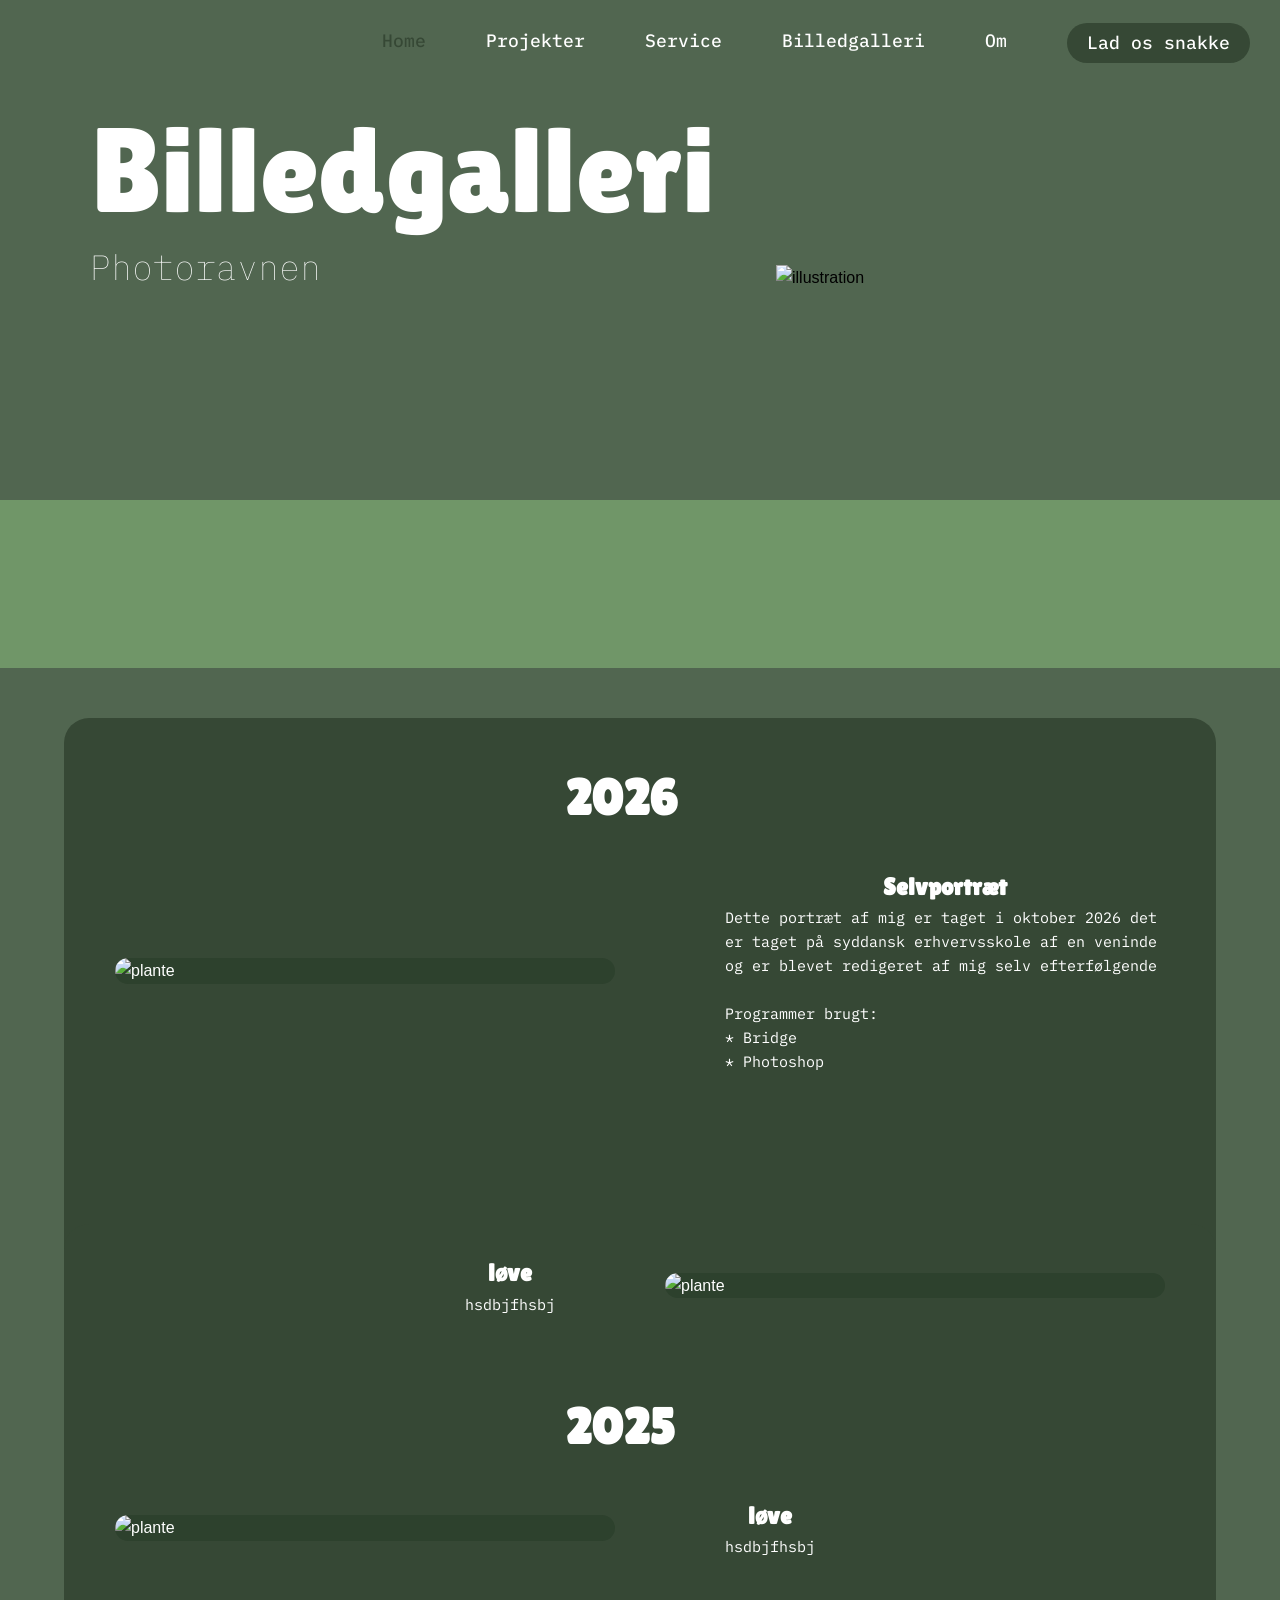
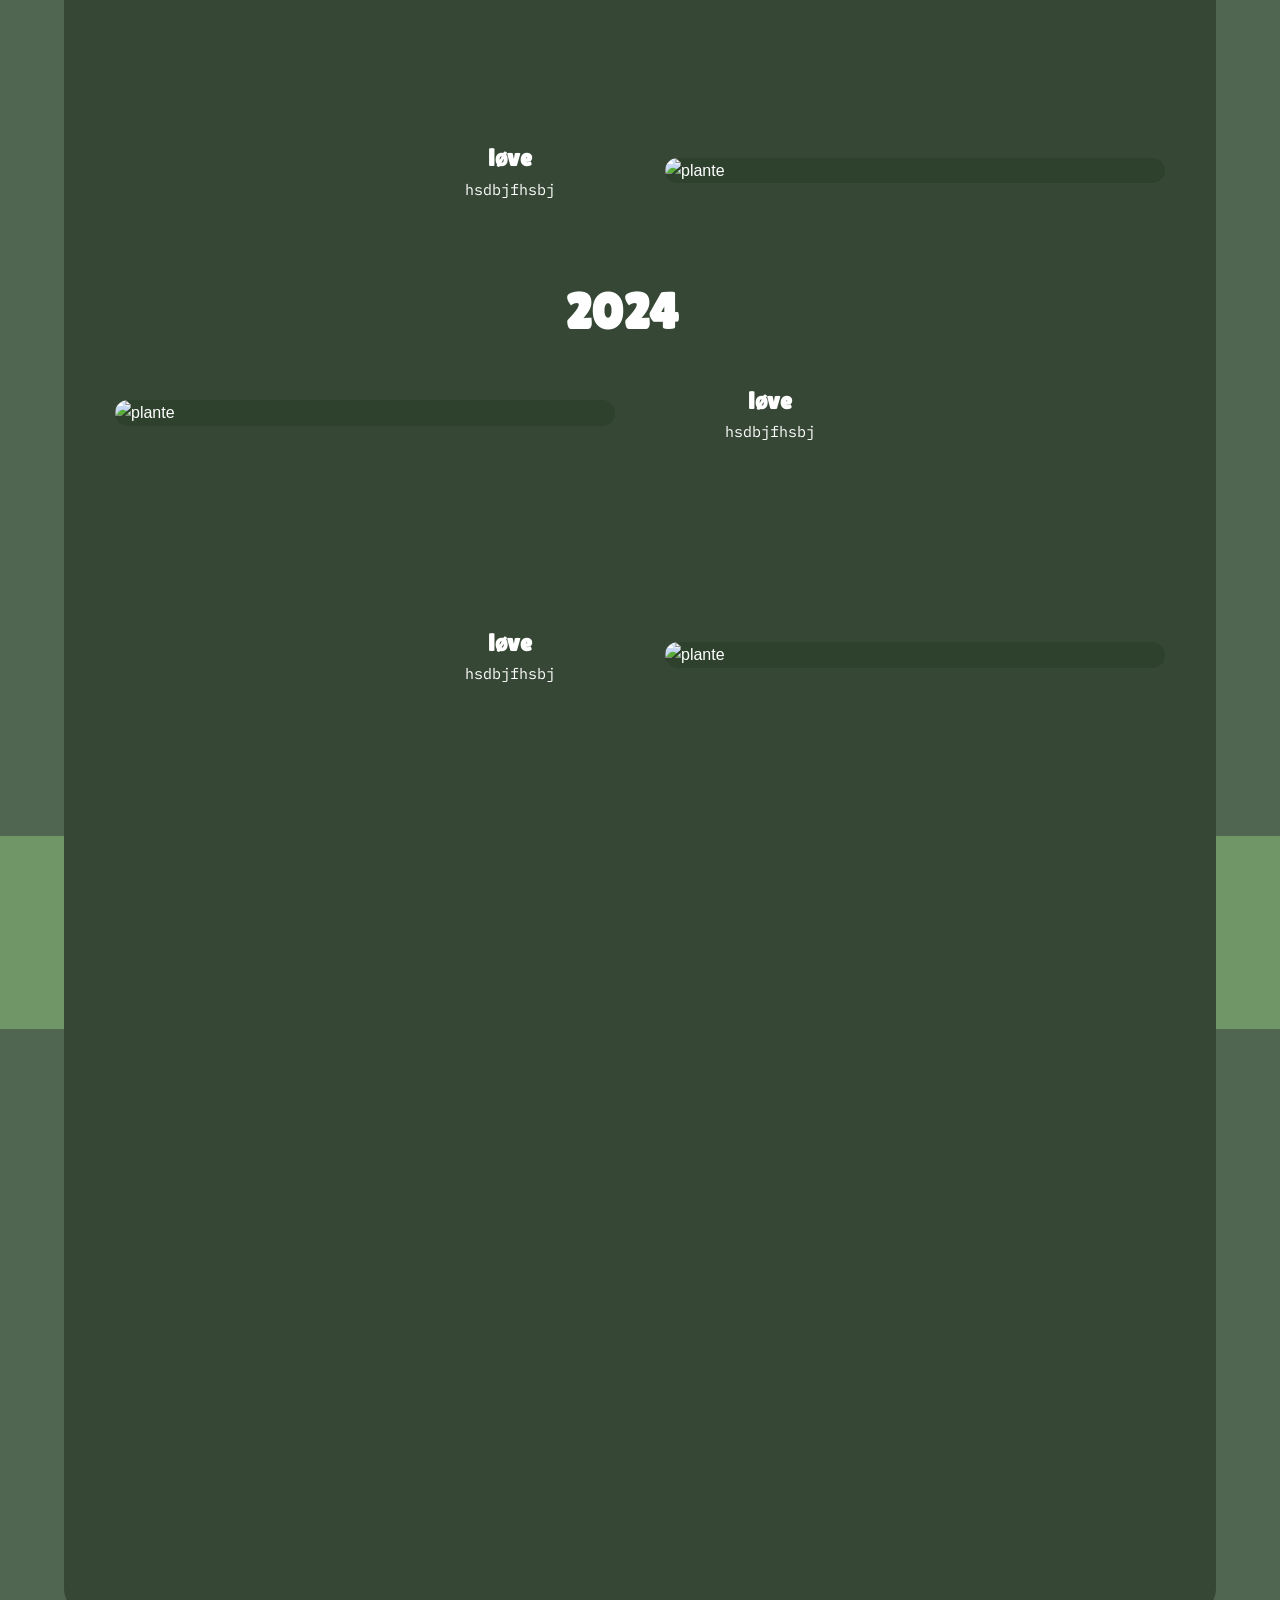
==== billedgalleri.html @ 654b3e1e "Uplode original" ====
<!DOCTYPE html>
<html lang="en">
<head>
    <meta charset="UTF-8">
    <meta http-equiv="X-UA-Compatible" content="IE=edge">
    <meta name="viewport" content="width=device-width, initial-scale=1.0">
    <title>Maja Portfolio</title>

    <!--Font lilex-->
    <link rel="preconnect" href="https://fonts.googleapis.com">
    <link rel="preconnect" href="https://fonts.gstatic.com" crossorigin>
    <link href="https://fonts.googleapis.com/css2?family=Lilex:ital,wght@0,100..700;1,100..700&display=swap" rel="stylesheet">
    <!--Font end lilex-->
    
    <!--Font Lilita-->
    <link rel="preconnect" href="https://fonts.googleapis.com">
    <link rel="preconnect" href="https://fonts.gstatic.com" crossorigin>
    <link href="https://fonts.googleapis.com/css2?family=Lilita+One&display=swap" rel="stylesheet">
    <!--Font Lilita end-->
    <link rel="stylesheet" href="https://cdnjs.cloudflare.com/ajax/libs/font-awesome/6.5.2/css/all.min.css">

    <link rel="stylesheet" href="main.css">
</head>
<body>
    <!--header-->
    <header class="header">
        <div class="nav-section">
            <div class="brand-and-navBtn">

                <span class="navBtn flex">
                    <i class="fas fa-bars"></i>
                </span>
            </div>
            <!--navigation menu-->
            <nav class="top-nav">
                <ul>
                    <li><a href="index(1).html" class= "active">Home</a></li>
                    <li><a href="projekter.html">Projekter</a></li>
                    <li><a href="service.html">Service</a></li>
                    <li><a href="billedgalleri.html">Billedgalleri</a></li>
                    <li><a href="om.html">Om</a></li>
                    <li><a href="kontakt.html" class="Snak">Lad os snakke</a></li>

                </ul>
            </nav>

        </div>


        <section class="start">

            <div class="Namegalleri">
                <H6>Billedgalleri</H6>
                <H5>Photoravnen</H5>
            </div>

            <div class="Imagegalleri">
                <img src="img/Maja med kamera.png" alt="illustration">
            </div>
        
        </section>
        

    </header>
    <!--end of header-->

    <!--main-->

    <!--Kasse i start-->
    <div class="hovedkassegalleri">
        <!-- <h2></h2> -->
    </div>
        <!--Kasse i start end-->

    <!--Galleri start-->

    <div class="kort-container">

        <!--Række 1: Billede til venstre, tekst til højre-->
        <div class="kort-række med-baggrund">
            <h2 class="årstal-2">2026</h2>
            <div class="billed-boks">
                <img src="img/_MG_0180_SH facebook copy.jpg" alt="plante">
            </div>
            <div class="tekst-boks">
                <h2>Selvportræt</h2>
                <p>Dette portræt af mig er taget i oktober 2026 
                    det er taget på syddansk erhvervsskole af en veninde
                    og er blevet redigeret af mig selv efterfølgende
                    <br>
                    <br>
                    Programmer brugt: <br>
                    * Bridge <br>
                    * Photoshop
                </p>
            </div>
        </div>
        <!--Række 2: Billed til højre, tekst til venstre (Brug klassen 'omvendt')-->
        <div class="kort-række omvendt med-baggrund">
            <div class="billed-boks">
                <img src="img/illu plante.png" alt="plante">
            </div>
            <div class="tekst-boks">
                <h2>løve</h2>
                <p>hsdbjfhsbj</p>
            </div>
        </div>
        
            <!--Række 1: Billede til venstre, tekst til højre-->
            <div class="kort-række">
                <h2 class="årstal-2">2025</h2>
                <div class="billed-boks">
                    <img src="img/illu plante.png" alt="plante">
                </div>
                <div class="tekst-boks">
                    <h2>løve</h2>
                    <p>hsdbjfhsbj</p>
                </div>
            </div>
    
            <!--Række 2: Billed til højre, tekst til venstre (Brug klassen 'omvendt')-->
            <div class="kort-række omvendt">
                <div class="billed-boks">
                    <img src="img/illu plante.png" alt="plante">
                </div>
                <div class="tekst-boks">
                    <h2>løve</h2>
                    <p>hsdbjfhsbj</p>
                </div>
            </div>

            <!--Række 1: Billede til venstre, tekst til højre-->
        <div class="kort-række med-baggrund">
            <h2 class="årstal-2">2024</h2>
            <div class="billed-boks">
                <img src="img/illu plante.png" alt="plante">
            </div>
            <div class="tekst-boks">
                <h2>løve</h2>
                <p>hsdbjfhsbj</p>
            </div>
        </div>
        <!--Række 2: Billed til højre, tekst til venstre (Brug klassen 'omvendt')-->
        <div class="kort-række omvendt med-baggrund">
            <div class="billed-boks">
                <img src="img/illu plante.png" alt="plante">
            </div>
            <div class="tekst-boks">
                <h2>løve</h2>
                <p>hsdbjfhsbj</p>
            </div>
        </div>
        

    </div>


    <!--Galleri end-->




    <!--Section 2 end-->


    <!--end of main-->

    <!--footer-->
    <footer class="footer">
        <div class="footer-container">
            <div>

            </div>

            </div>
            
        </div>
        <h4>Copyright MAJARAVNPETERSEN</h4>
        <h4>Denne hjemmeside er codet med HTML, CSS</h4>
    </footer>
    <!--end of footer-->


</body>
</html>
---- main.css ----
/*Blandet*/
:root{
    --white: rgb(229, 227, 227);
    --dark: #111;
    --darkGrey: #474b4f;
    --lightGrey: #6b6e70;
    --lightGreen: hsl(291, 100%, 50%);
    --darkGreen: #00b6e8;
    --transition: all 0.5s ease;
}
*{
    padding: 0;
    margin: 0;
    box-sizing: border-box;
    font-family: Arial, Helvetica, sans-serif;
}
body{
    line-height: 1.6;

}
img{
    width: 100%;
    display: block;
}
ul li{
    list-style: none;
}
a{
    text-decoration: none;
    color: #000;
}
h1,h3,h4{
    margin: 15px 0;
}
h4{
    font-size: 15px;
}


h2{
    font-family: 'lilita one';
    font-size: 30px;
    font-weight: 10px;
    text-align: center;
    color: white;
    font-style: normal;
    
}
/*Blandet end*/




/***** Navigation Utility Classes *****/

/*Color on page name*/
.active{
    color:#364835!important;
}

/*kontakt bagground color*/
.Snak{
    background-color:#364835;
    display: block;
    padding: 6px;
    padding-right: 20px;
    padding-left: 20px;
    border-radius: 20px;
    margin-bottom: 20px;
    margin-top: -4px;
}
/***** end of Navigation Utility Classes *****/




/***** Header styling *****/
.header{
    min-height: 50vh;
    background-color: #516650;
    color: rgb(0, 0, 0);
    max-height: 80vh;
}

/*navigation text*/
.top-nav a{
    color: #fff;
    font-family: 'lilex';
    white-space: 30;
}

/*Navigation opsætning*/
.brand-and-navBtn{
    background-color: rgb(0, 0, 0);
    position: relative;z-index: 999;
    height: 110px;
    display: flex;
    justify-content: space-between;
    align-items: center;
    font-weight: 500;
    font-size: 24px;
    padding: 15px 25px;
    color:white;
}

/*Navigation hover color*/
.navBtn:hover{
    background: #fff;
    color: #000;
    transition: var(--transition);
}

/*Navigation padding*/
.top-nav ul li{
    padding: 10px 0;
}

/*Navtigation text and position*/
.top-nav ul a{
    position: relative;
    font-weight: 500;
    font-size: 18px;
    text-align: center;
    display: block;
}

/*Navigation effect*/
.top-nav ul a::after{
    content: "";
    height: 2px;
    background-color:#364835;
    position: absolute;
    bottom: -5px;
    left: 50%;
    transform: translateX(-50%);
    width: 0;
    transition: var(--transition);
}
.top-nav ul a:hover::after{
    width: 100px;
}


/*Home page start*/


/*Top text and image*/
.start{
    display: flex;
    align-items: center; 
    justify-content: space-between;
}
.Image{
    width: 50%;
    display: flex;
    margin-left: auto;
}
.Name {
    color: white;
    text-align: left;
    display: flex;
    flex-direction: column;
    margin-left: 90px;
}

h6{
    font-size: 120px;
    font-family:'lilita one'; 
    line-height: 1.0;
    margin-bottom: 10px;
    font-weight: 60;
    font-style: normal;
}

h5{
    font-size: 35px;
    font-family:'Lilex';
    font-style: normal;
    font-optical-sizing: auto;
    font-weight: 100;
}

.code{
    text-align:center;
}
/*Top text and image end*/

/***** end of Header *****/




/* section one */

/* Den store baggrundskasse */
.hovedkasse {
    background-color: #709668; /* Mørk baggrund */
    color: #ffffff;
    padding: 30px;
    border-radius: 0px;
    border-bottom-left-radius: 0px;
    border-bottom-right-radius: 0px;
    max-width: auto;
    margin: 0px auto;
    height: 540px;
  }

  /*Text*/
  .hovedkasse h2 {
    margin-top: 0;
    margin-top: 100px;
    text-align: center;
    margin-bottom: -70px;
  }
  
  /* Flex-containeren til de 3 bokse indeni */
  .boks-container {
    display: flex;
    gap: 60px;
    padding-left: 100px;
    padding-right: 100px;
    flex-wrap: wrap; /* Mobilvenlig */
    overflow: hidden; /* Vigtigt for afrundede hjørner */
    position: relative;
  }
  
  /* De 3 bokse */
  .boks {
    flex: 1 1 200px; /* Deler pladsen og hopper ned på mobil */
    color: #333333;
    text-align: center;
    margin-top: 100px;
    box-shadow: 0 4px 6px rgba(0, 0, 0, 0.1); /* Lidt skygge så de løfter sig */  
    width: auto;
    height: auto;
    object-fit: cover; /* Beskærer billedet pænt, så det ikke bliver strkket */
    display: block;
    height:300px;
    object-position: center;
    overflow: hidden; /* Vigtigt for afrundede hjørner */
    border-radius: 20px;;
    border:10px solid #afd1a6; 
}
/* de 3 bokse end */

/* section one end */

/*Instagram side end*/

/* section two */

/* Generel opsætning af baggrund og skrifttype */
body {
    margin: 0;
    font-family: Arial, sans-serif;
    background-color: #516650; /* Mørkegrøn baggrundsfarve */
    color: #ffffff;
  }
  
  .timeline-container {
    max-width: 900px;
    margin: 90px auto;
    padding: 40px 20px;
    text-align: center;
  }
  
  .timeline-container h2 {
    font-size: 2.2rem;
    font-weight: 800;
    margin-bottom: 50px;
  }
  
  /* Tidslinje container (Flexbox) */
  .timeline {
    display: flex;
    align-items: center;
    justify-content: center;
    list-style: none;
    padding: 0;
    margin: 0;
  }
  
  /* De enkelte trin */
  .timeline-step {
    font-family: 'Courier New', Courier, monospace; /* Monospace-stil som på billedet */
    font-weight: bold;
    font-size: 1.1rem;
    white-space: nowrap;
  }
  
  /* Linjerne mellem trinene */
  .line-connector {
    position: relative;
    width: 60px;
    height: 2px;
    background-color: #ffffff;
    margin: 0 15px;
    flex-shrink: 0;
  }
  
  /* Pil-indikatoren over linjen */
  .line-connector.active .arrow {
    position:absolute;
    top: -55px;
    left: 35%;
    transform: translateX(-55%);
    color: #cfc263; /* Lys gul/sandfarvet pil */
    font-size: 2.3rem;
    font-weight: bold;
    padding-left: 50px;
  }

  /*Triangle boks*/
  .hero {
    position: relative;
    height: 100vh;
    background: #516650; /* Mørkegrøn */
    overflow: hidden;
}

.triangle {
    position: absolute;
    inset: 0;

    background: #7b9d6d; /* Lysegrøn */

    clip-path: polygon(
        0 30%,    /* venstre øverst */
        100% 5%,  /* højre øverst */
        100% 80%, /* højre nederst */
        0 60%     /* venstre nederst */
    );
}

.content {
    position: relative;
    z-index: 2;
    width: 26%;
    margin-top: 50px;
    margin-left: 90px;
}

.about {
    text-align:center;
    display: flex;
    flex-direction: column;
    position: absolute;
    top: 120px;
    right: 50px;
    left: 900px;
}

h1 {
    font-family: 'Lilita one';
    
    
}
h4 {
    font-family: 'Lilex';
}
  /*Triangle boks*/
  


/* Generel opsætning af baggrund og skrifttype */
body {
    margin: 0;
    font-family: Arial, sans-serif;
    background-color: #516650; /* Mørkegrøn baggrundsfarve */
    color: #ffffff;
  }
  
  .timeline-container {
    max-width: 900px;
    margin: 50px auto;
    padding: 40px 20px;
    text-align: center;
  }
  
  .timeline-container h2 {
    font-size: 2.2rem;
    font-weight: 800;
    margin-bottom: 50px;
  }
  
  /* Tidslinje container (Flexbox) */
  .timeline {
    display: flex;
    align-items: center;
    justify-content: center;
    list-style: none;
    padding: 0;
    margin: 0;
  }
  
  /* De enkelte trin */
  .timeline-step {
    font-family: 'Courier New', Courier, monospace; /* Monospace-stil som på billedet */
    font-weight: bold;
    font-size: 1.1rem;
    white-space: nowrap;
  }
  
  /* Linjerne mellem trinene */
  .line-connector {
    position: relative;
    width: 60px;
    height: 2px;
    background-color: #ffffff;
    margin: 0 15px;
    flex-shrink: 0;
  }
  
  /* Pil-indikatoren over linjen */
  .line-connector.active .arrow {
    position: absolute;
    top: -55px;
    left: 35%;
    transform: translateX(-50%);
    color: #cfc263; /* Lys gul/sandfarvet pil */
    font-size: 2.3rem;
    font-weight: bold;
  }
/* section two end*/



/*Section three*/

/* social media Links */
.kasse {
    flex: 1 1 200px; /* Deler pladsen og hopper ned på mobil */
    background-color: #afd1a6;
    padding: 230px;
    border-radius: 15px;
    margin-top: 0px;
    margin-left: 80px;
    margin-right: 80px;
    box-shadow: 0 4px 6px rgba(0, 0, 0, 0.1); /* Lidt skygge så de løfter sig */
}

.kasse2 {
    text-align: center;
    align-items: start;
    position: relative;
    top: -150px;
    font-size: 30px;
}
a {
    color: white;
    font-size: 50px;
    text-decoration: none;
}


.fa-brands {
    margin-right: 20px;
}

a:hover {
    color: #d8d8d8;
}

.service-kasse {
    flex: 1 1 200px; /* Deler pladsen og hopper ned på mobil */
    background-color: #7b9d6d;
    padding: 230px;
    border-radius: 15px;
    margin-top: 100px;
    margin-bottom: 100px;
    margin-left: 80px;
    margin-right: 80px;
    box-shadow: 0 4px 6px rgba(0, 0, 0, 0.1); /* Lidt skygge så de løfter sig */
}

.service-kasse2 {
    text-align: center;
    align-items: start;
    position: relative;
    top: -200px;
    font-size: 30px;
    height: 100px;
}

.instagram{
    display: flex;
    flex-direction: column;
    align-items: center;
    gap: 20px;
    width: 100%;
}
.icon-row {
    display: flex;
    flex-direction: row;
    justify-content: center;
    align-items: center;
    gap: 20px;
    width: 100%;
}

.icon-row img {
    width: 90px;
    height: 90px;
    object-fit: contain;
}
.service-kasse3 {
    flex: 1 1 200px; /* Deler pladsen og hopper ned på mobil */
    background-color: #7b9d6d;
    padding: 70px;
    border-radius: 15px;
    margin-top: 0px;
    margin-bottom: 100px;
    margin-left: 80px;
    margin-right: 80px;
    box-shadow: 0 4px 6px rgba(0, 0, 0, 0.1); /* Lidt skygge så de løfter sig */
}
.service-kasse4 {
    text-align: center;
    align-items: start;
    position: relative;
    top: -30px;
    font-size: 30px;
}
.programmer{
    font-size: 80px;
    font-family: 'lilita';
    padding-bottom: 80px;
}

.om-kasse {
    flex: 1 1 200px; /* Deler pladsen og hopper ned på mobil */
    background-color: #7b9d6d;
    padding: 70px;
    border-radius: 15px;
    margin-top: 100px;
    margin-bottom: 100px;
    margin-left: 80px;
    margin-right: 80px;
    box-shadow: 0 4px 6px rgba(0, 0, 0, 0.1); /* Lidt skygge så de løfter sig */
}
.om-kasse2 {
    text-align: center;
    align-items: start;
    position: relative;
    top: -30px;
    font-size: 30px;
}
/*Section three end*/

/*****Home page end*****/


/*****Projekter start*****/

.Imageprojekt{
    width: 40%;
    display: flex;
    margin-left: auto;
    margin-right: 120px;
}
.Nameprojekt {
    color: white;
    text-align: left;
    display: flex;
    flex-direction: column;
    margin-left: 90px;
    margin-bottom: 150px;
}

/* Den store baggrundskasse */
.hovedkasseprojekt {
    background-color: #709668; /* Mørk baggrund */
    color: #ffffff;
    padding: 30px;
    border-radius: 0px;
    border-bottom-left-radius: 0px;
    border-bottom-right-radius: 0px;
    max-width: auto;
    margin: 0px auto;
    height: 168px;
    margin-top: 50px;
  }

/*****Projekter end*****/


/*****service start*****/


/*****service end******/


/*****billedgalleri start*****/

/*Top text and image*/
.Imagegalleri{
    width: 30%;
    display: flex;
    margin-left: auto;
    margin-right: 120px;
}
.Namegalleri {
    color: white;
    text-align: left;
    display: flex;
    flex-direction: column;
    margin-left: 90px;
    margin-bottom: 150px;
}

/* Den store baggrundskasse */
.hovedkassegalleri {
    background-color: #709668; /* Mørk baggrund */
    color: #ffffff;
    padding: 30px;
    border-radius: 0px;
    border-bottom-left-radius: 0px;
    border-bottom-right-radius: 0px;
    max-width: auto;
    margin: 0px auto;
    height: 168px;
    margin-top: 50px;
  }


/*galleri start*/
.kort-container {
    display: flex;
    flex-direction: column;
    gap: 30px;
    max-width: 1050px;
    margin:0 auto;
    margin-top: 200px;
}

.kort-række {
    position: relative;
    display: flex;
    align-items: center;
    gap: 110px;
    margin-bottom: 150px;
}
.kort-række.med-baggrund::before {
    content: "";
    position: absolute;
    top: -150px;
    left: 50%;
    transform: translateX(-50%);
    width: 90vw;
    height: 1300px;
    background-color: #364835;
    border-radius: 25px;
    z-index: 0;
}
.kort-række.omvendt.med-baggrund::before {
    content: "";
    position: absolute;
    top: -30px;
    left: 50%;
    transform: translateX(-50%);
    width: 90vw;
    height: 1020px;
    background-color: #364835;
    border-radius: 25px;
    z-index: 0;
}

.kort-række.med-baggrund {
    position: relative;
}

.årstal {
    position: absolute;
    top: -110px;
    left: 380px;
    margin: 0px;
    color: white;
    z-index: 2;
    font-size: 50px;
}
.årstal-2 {
    position: absolute;
    top: -110px;
    left: 450px;
    margin: 0px;
    color: white;
    z-index: 2;
    font-size: 50px;
}

.kort-række.omvendt {
    flex-direction:row-reverse;
}

.billed-boks{
    width:500px;
    height:auto;
    background-color: #2d412d;
    border-radius: 20px;
    display: flex;
    justify-content: center;
    align-items: center;
    overflow: hidden;
    flex-shrink: 0;
    position: relative;
    z-index: 1;
}

.billed-boks img{
    width: 100%;
    height: auto;
    object-fit: contain;
    position: relative;
    z-index: 1;
}
.tekst-boks h2 {
    color: white;
    font-family: 'lilita one';
    font-size: 24px;
    font-weight: bold;
    margin: 0;
    position: relative;
    z-index: 1;
}
.tekst-boks p{
    color: white;
    font-family: 'lilex';
    font-size: 15px;
    margin: 0;
    flex-direction: row-reverse;
    position: relative;
    z-index: 1;
}

/*galleri end*/



/*****billedgalleri end******/


/*****om start*****/


/*****om end*****/


/*****kontakt start*****/


/*****kontakt end*****/



/***** footer styling *****/
.footer{
    background-color:#709668;
    color: #fff;
    padding: 40px 0;
    text-align: center;
}
.footer-container > div{
    margin: 10px 0;
}
.footer-container h2{
    color: var(--lightGreen);
    font-size: 33px;
    font-weight: 500;
    letter-spacing: 7px;
}
.footer-container p{
    opacity: 0.7;
}
.subs{
    background: rgb(0, 0, 0);
    width: 350px;
    display: flex;
    justify-content: space-between;
    align-items: center;
    margin: 30px auto;
}
.sub i{
    font-size: 26px;
    flex: 10%;
    display: block;
}
.subs input{
    flex: 60%;
    background: transparent;
    border: none;
    font-size: 16px;
    padding: 0 5px;
    outline: 0;
    color: #fff;
}
.subs button{
    flex: 30%;
    font-size: 16px;
    padding: 15px 0;
    font-weight: bold;
    background: var(--lightGreen);
    border: none;
    transition: var(--transition);
    cursor: pointer;
}
.subs button:hover{
    color: #fff;
}
.footer > p{
    text-align: center;
    font-size: 14px;
}
/***** end of footer *****/


/***** blandet fra service *****/

.hobby{
    position:absolute;
    text-align: center;
    color: white;
    font-family: 'lilita one';
    font-size: 20px;
}
.icon-box{
    width: 85px;
    height: 85px;
    background-color: #709668;
    border-radius: 15px;

    display: flex;
    justify-content: center;
    align-items: center;
    margin: 0 auto 10px;
}

.icon-box i {
    font-size: 70px;
    color: #ffffff;
    background-color: transparent;
}

.hobby-photo{
    top: 100px;
    right: 22%;
}

.hobby-creative{
    top: 200px;
    right: 59%;
}

.hobby-brain {
    top: 300px;
    right: 25%;
}
.text-hobby {
    display: flex;
    justify-content: center;
    align-items: center;
    margin: 0 auto 10px;
}
/***** blandet fra service end *****/

/***** blandet fra Projekter *****/

.Baggrunds-farve{
    background-color:#333333;
    border-radius: 25px;
    width: 95%;
    height: 2000px;
    margin: 0 auto;
    position: absolute;
    right: 30px;
}

/***** blandet fra Projekter end *****/





/***** Media Queries *****/


@media screen and (min-width: 992px) {
    /* header and footer */
    .nav-section{
        display: flex;
        justify-content: space-between;
    }
    .navBtn{
        display: none;
    }
    .brand-and-navBtn{
        flex: 0 0 10%;
        background: none;
    }
    .top-nav{
        flex: 0 1 80%;
        display: flex;
        justify-content: flex-end;
        align-items: center;
        transition: transform 0s ease;
        transform: translateY(0);
        background: transparent;
    }
    .top-nav ul{
        display: flex;
    }
    .top-nav ul li{
        margin-right: 30px;
        margin-left: 30px;
    }


    /* footer */   
    .footer-container{
        display: grid;
        grid-template-columns: repeat(2, 1fr);
        grid-gap: 20px;
    }
}

@media screen and (min-width: 1200px) {
    /* footer */
    .footer-container > div{
        width: 60%;
        margin-left: auto;
        margin-right: auto;
    }
}
@media screen and (min-width: 800px) {
    /* section two */
    .insta-imgs{
        grid-template-columns: repeat(4, 1fr);
    }
}
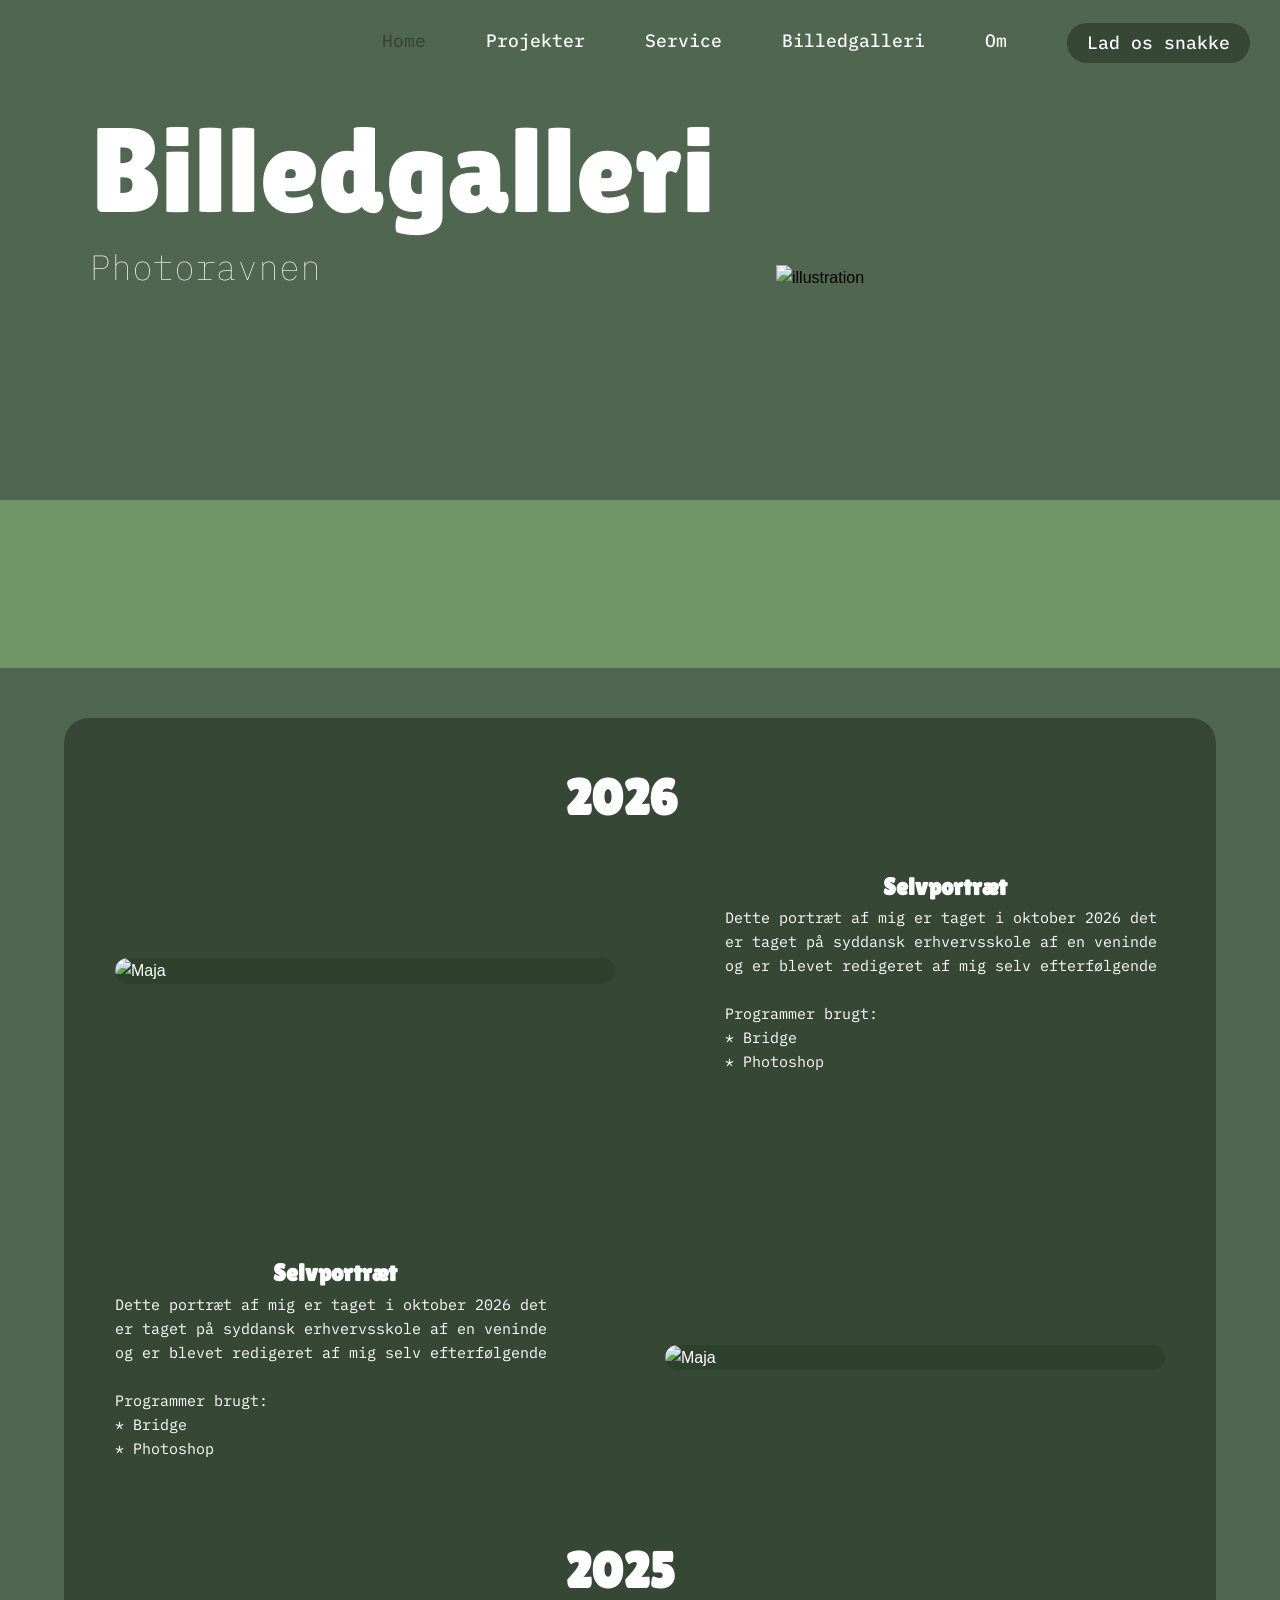
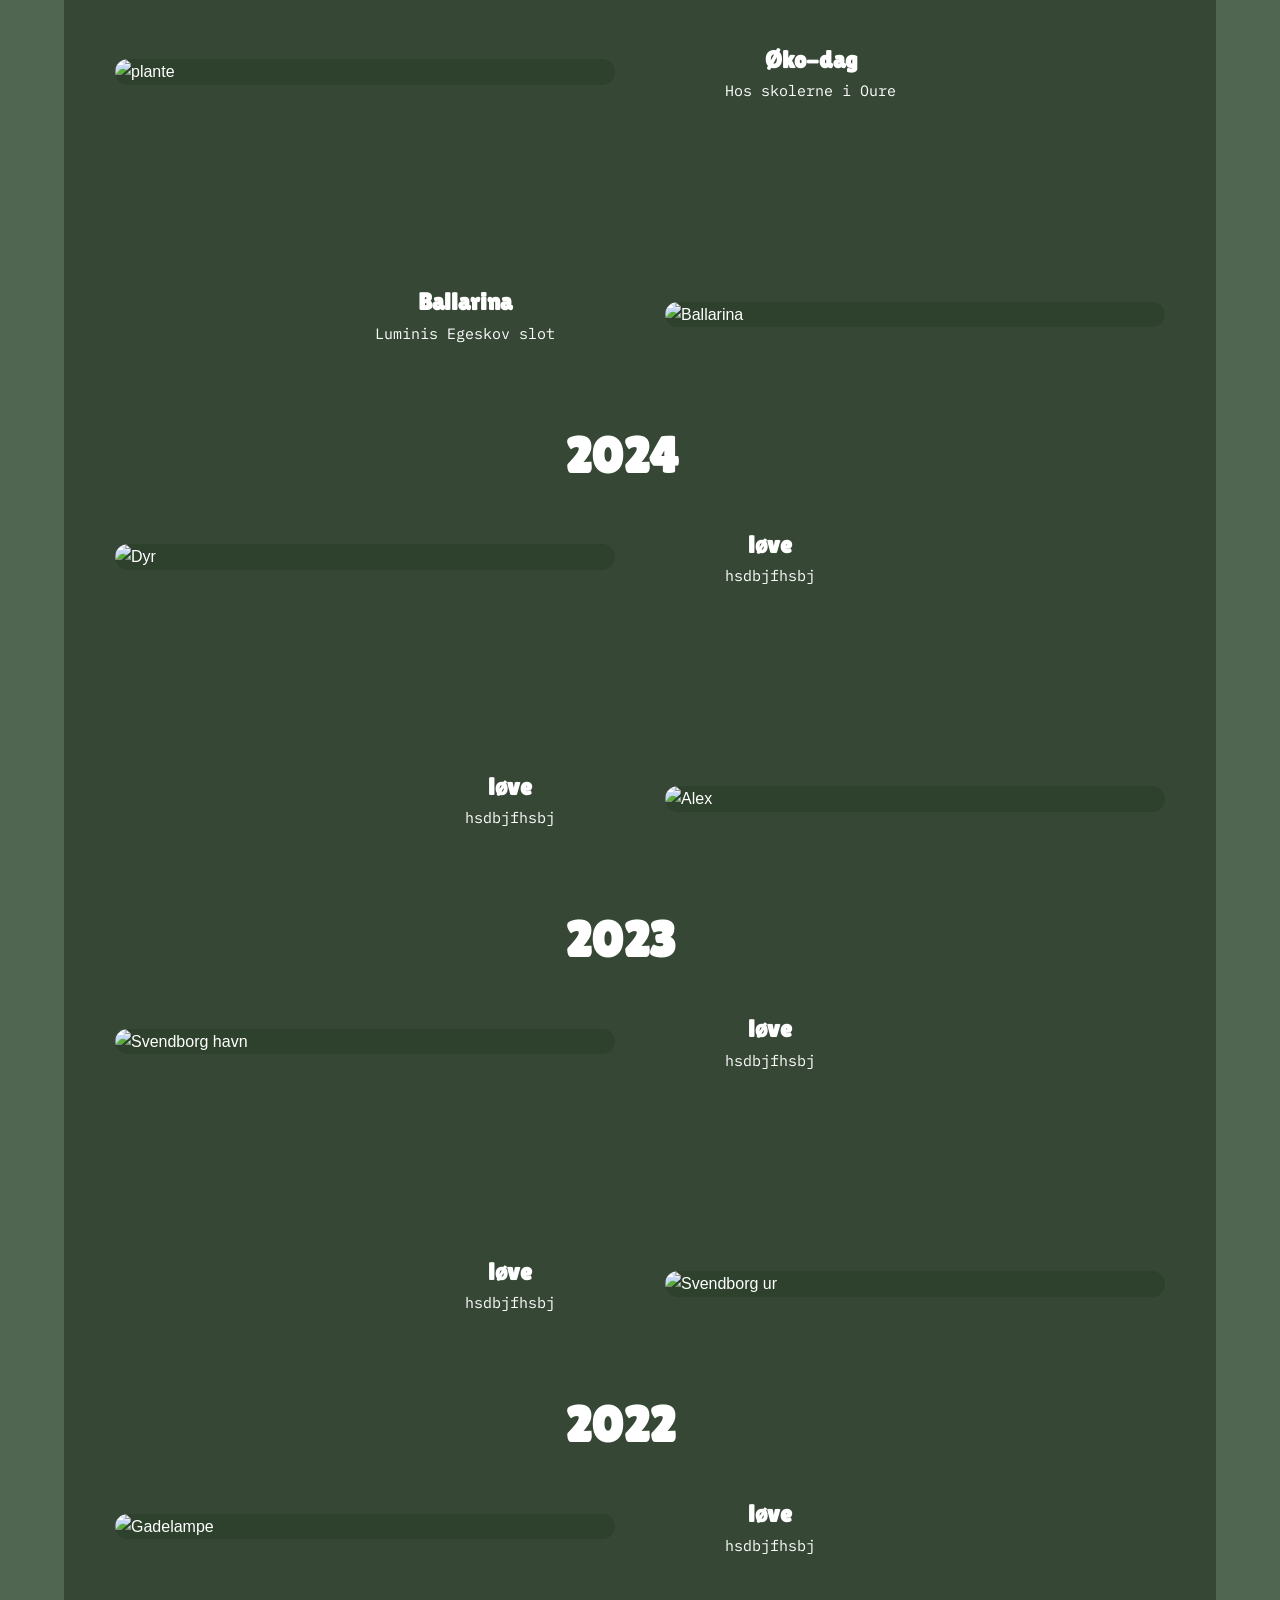
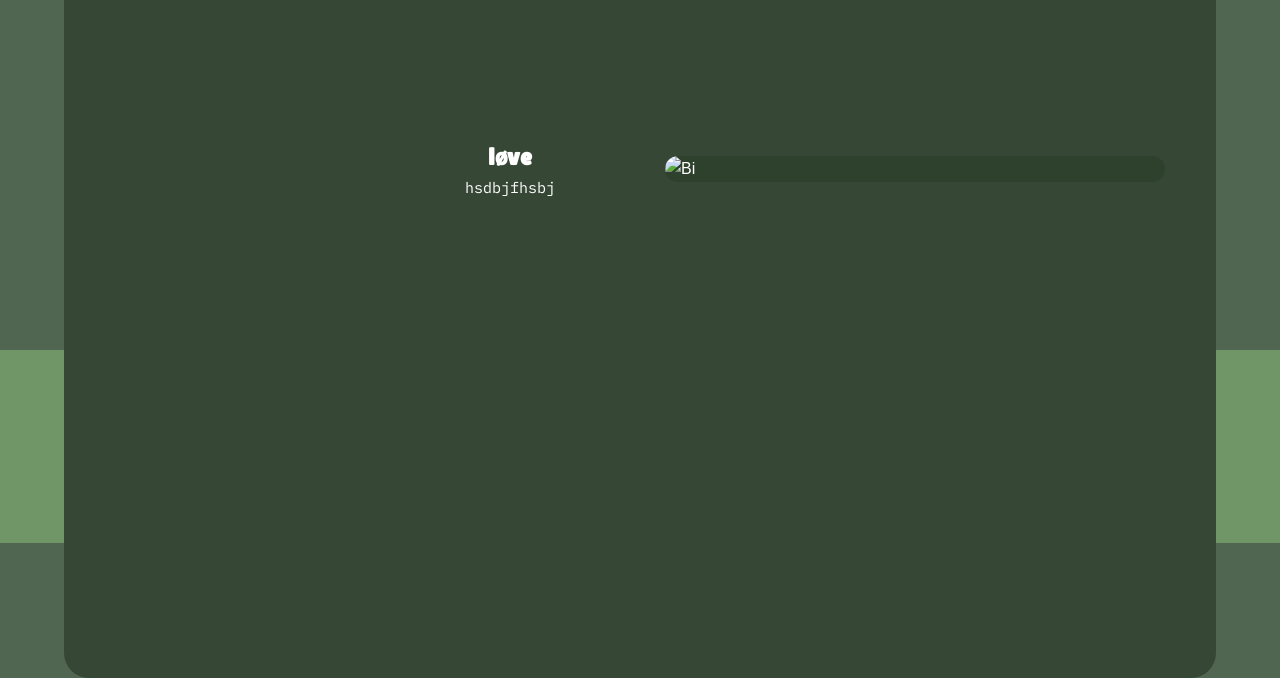
==== commit 368ec2c4: "Billed opdatering" ====
--- a/billedgalleri.html
+++ b/billedgalleri.html
@@ -34,7 +34,7 @@
             <!--navigation menu-->
             <nav class="top-nav">
                 <ul>
-                    <li><a href="index(1).html" class= "active">Home</a></li>
+                    <li><a href="index.html" class= "active">Home</a></li>
                     <li><a href="projekter.html">Projekter</a></li>
                     <li><a href="service.html">Service</a></li>
                     <li><a href="billedgalleri.html">Billedgalleri</a></li>
@@ -80,7 +80,7 @@
         <div class="kort-række med-baggrund">
             <h2 class="årstal-2">2026</h2>
             <div class="billed-boks">
-                <img src="img/_MG_0180_SH facebook copy.jpg" alt="plante">
+                <img src="img/_MG_0180_SH facebook copy.jpg" alt="Maja">
             </div>
             <div class="tekst-boks">
                 <h2>Selvportræt</h2>
@@ -98,11 +98,19 @@
         <!--Række 2: Billed til højre, tekst til venstre (Brug klassen 'omvendt')-->
         <div class="kort-række omvendt med-baggrund">
             <div class="billed-boks">
-                <img src="img/illu plante.png" alt="plante">
-            </div>
-            <div class="tekst-boks">
-                <h2>løve</h2>
-                <p>hsdbjfhsbj</p>
+                <img src="img/_MG_0182.jpg" alt="Maja">
+            </div>
+            <div class="tekst-boks">
+                <h2>Selvportræt</h2>
+                <p>Dette portræt af mig er taget i oktober 2026 
+                    det er taget på syddansk erhvervsskole af en veninde
+                    og er blevet redigeret af mig selv efterfølgende
+                    <br>
+                    <br>
+                    Programmer brugt: <br>
+                    * Bridge <br>
+                    * Photoshop
+                </p>
             </div>
         </div>
         
@@ -110,22 +118,22 @@
             <div class="kort-række">
                 <h2 class="årstal-2">2025</h2>
                 <div class="billed-boks">
-                    <img src="img/illu plante.png" alt="plante">
-                </div>
-                <div class="tekst-boks">
-                    <h2>løve</h2>
-                    <p>hsdbjfhsbj</p>
+                    <img src="img/Øko-dag.jpg" alt="plante">
+                </div>
+                <div class="tekst-boks">
+                    <h2>Øko-dag</h2>
+                    <p>Hos skolerne i Oure</p>
                 </div>
             </div>
     
             <!--Række 2: Billed til højre, tekst til venstre (Brug klassen 'omvendt')-->
             <div class="kort-række omvendt">
                 <div class="billed-boks">
-                    <img src="img/illu plante.png" alt="plante">
-                </div>
-                <div class="tekst-boks">
-                    <h2>løve</h2>
-                    <p>hsdbjfhsbj</p>
+                    <img src="img/Ballarina.JPG" alt="Ballarina">
+                </div>
+                <div class="tekst-boks">
+                    <h2>Ballarina</h2>
+                    <p>Luminis Egeskov slot</p>
                 </div>
             </div>
 
@@ -133,7 +141,7 @@
         <div class="kort-række med-baggrund">
             <h2 class="årstal-2">2024</h2>
             <div class="billed-boks">
-                <img src="img/illu plante.png" alt="plante">
+                <img src="img/Lepzig.jpg" alt="Dyr">
             </div>
             <div class="tekst-boks">
                 <h2>løve</h2>
@@ -143,15 +151,58 @@
         <!--Række 2: Billed til højre, tekst til venstre (Brug klassen 'omvendt')-->
         <div class="kort-række omvendt med-baggrund">
             <div class="billed-boks">
-                <img src="img/illu plante.png" alt="plante">
-            </div>
-            <div class="tekst-boks">
-                <h2>løve</h2>
-                <p>hsdbjfhsbj</p>
-            </div>
-        </div>
-        
-
+                <img src="img/Alex-ved-vandet.jpg" alt="Alex">
+            </div>
+            <div class="tekst-boks">
+                <h2>løve</h2>
+                <p>hsdbjfhsbj</p>
+            </div>
+        </div>
+
+                    <!--Række 1: Billede til venstre, tekst til højre-->
+            <div class="kort-række">
+                <h2 class="årstal-2">2023</h2>
+                <div class="billed-boks">
+                    <img src="img/Svendborg havn.JPG" alt="Svendborg havn">
+                </div>
+                <div class="tekst-boks">
+                    <h2>løve</h2>
+                    <p>hsdbjfhsbj</p>
+                </div>
+            </div>
+    
+            <!--Række 2: Billed til højre, tekst til venstre (Brug klassen 'omvendt')-->
+            <div class="kort-række omvendt">
+                <div class="billed-boks">
+                    <img src="img/Svendborg ur.JPG" alt="Svendborg ur">
+                </div>
+                <div class="tekst-boks">
+                    <h2>løve</h2>
+                    <p>hsdbjfhsbj</p>
+                </div>
+            </div>
+
+                        <!--Række 1: Billede til venstre, tekst til højre-->
+        <div class="kort-række med-baggrund-1x1">
+            <h2 class="årstal-2">2022</h2>
+            <div class="billed-boks">
+                <img src="img/gallery 8-Maja Ravn Petersen.jpg" alt="Gadelampe">
+            </div>
+            <div class="tekst-boks">
+                <h2>løve</h2>
+                <p>hsdbjfhsbj</p>
+            </div>
+        </div>
+        <!--Række 2: Billed til højre, tekst til venstre (Brug klassen 'omvendt')-->
+        <div class="kort-række omvendt med-baggrund-1x1">
+            <div class="billed-boks">
+                <img src="img/gallery 4.jpg" alt="Bi">
+            </div>
+            <div class="tekst-boks">
+                <h2>løve</h2>
+                <p>hsdbjfhsbj</p>
+            </div>
+        </div>
     </div>
 
 
--- a/main.css
+++ b/main.css
@@ -652,6 +652,18 @@
     border-radius: 25px;
     z-index: 0;
 }
+.kort-række.med-baggrund-1x1::before {
+    content: "";
+    position: absolute;
+    top: -150px;
+    left: 50%;
+    transform: translateX(-50%);
+    width: 90vw;
+    height: 820px;
+    background-color: #364835;
+    border-radius: 25px;
+    z-index: 0;
+}
 .kort-række.omvendt.med-baggrund::before {
     content: "";
     position: absolute;
@@ -659,7 +671,19 @@
     left: 50%;
     transform: translateX(-50%);
     width: 90vw;
-    height: 1020px;
+    height: 820px;
+    background-color: #364835;
+    border-radius: 25px;
+    z-index: 0;
+}
+.kort-række.omvendt.med-baggrund-1x1::before {
+    content: "";
+    position: absolute;
+    top: -30px;
+    left: 50%;
+    transform: translateX(-50%);
+    width: 90vw;
+    height: 570px;
     background-color: #364835;
     border-radius: 25px;
     z-index: 0;
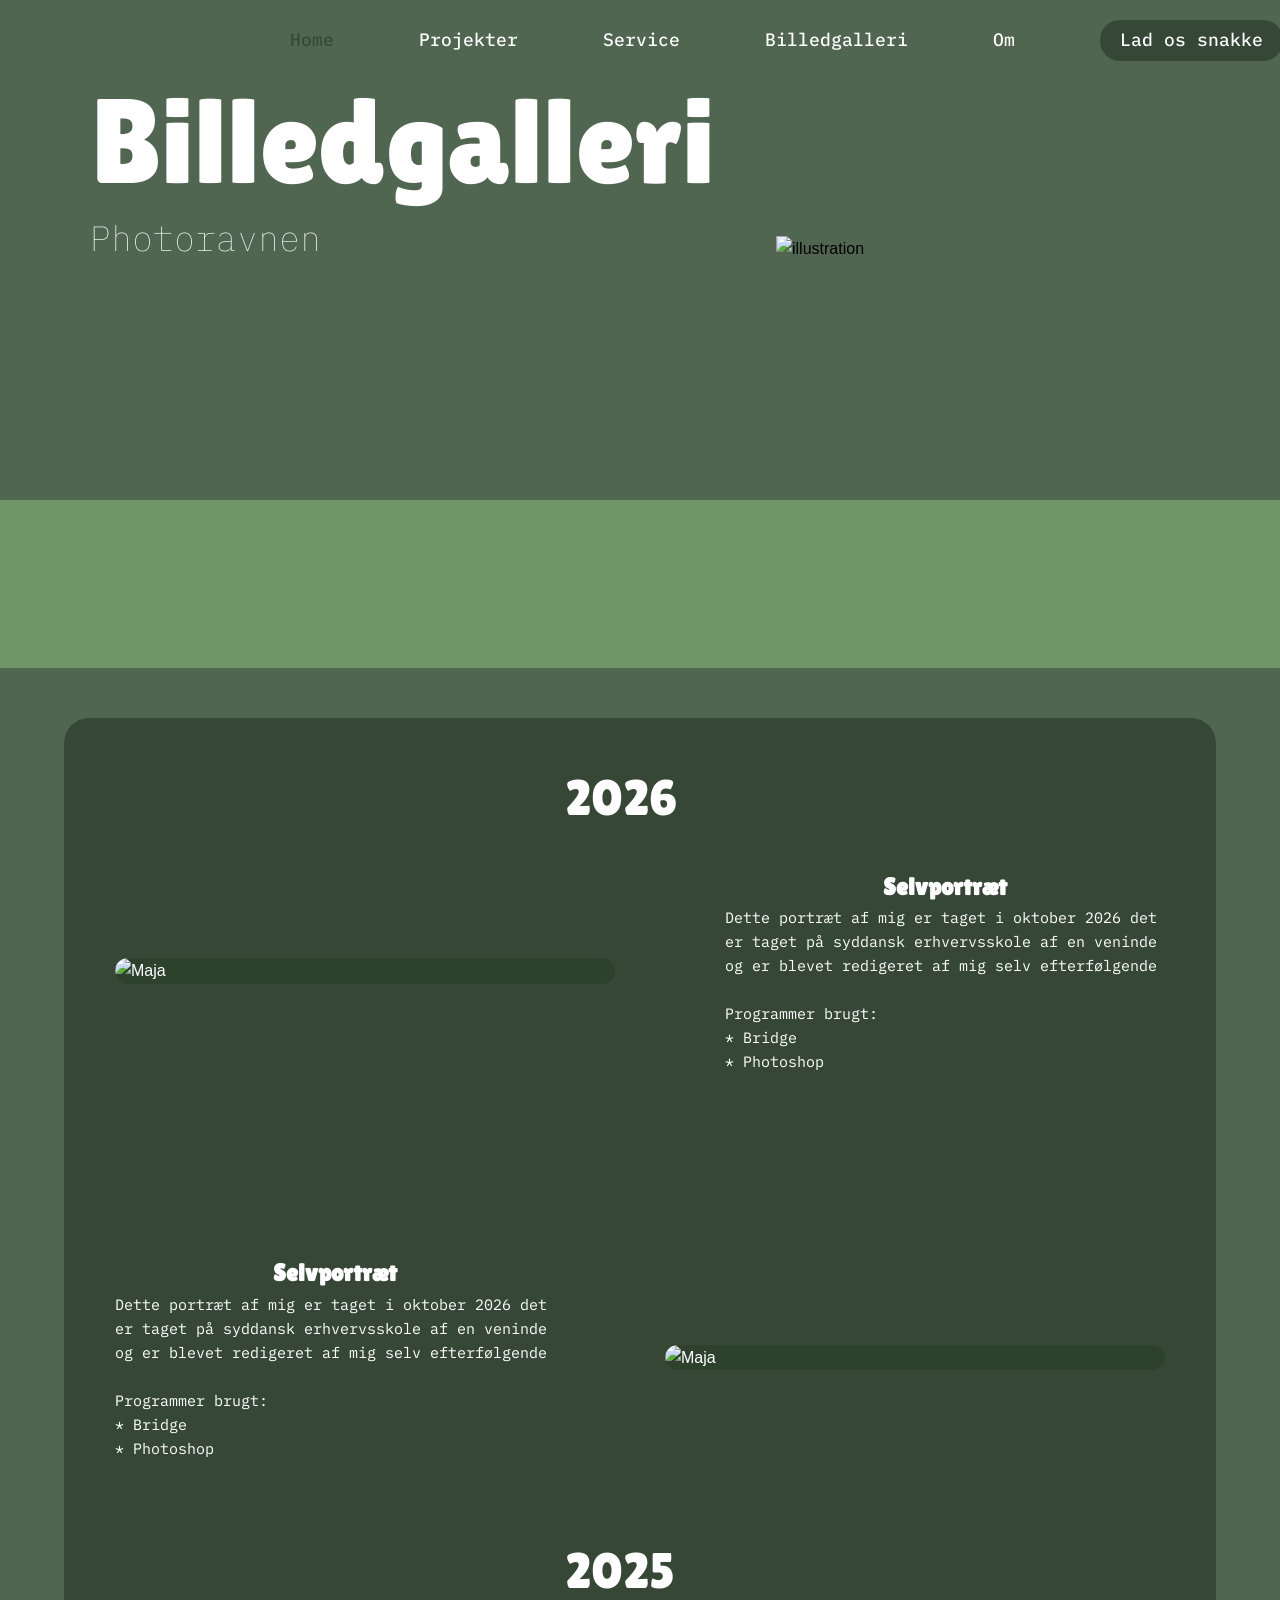
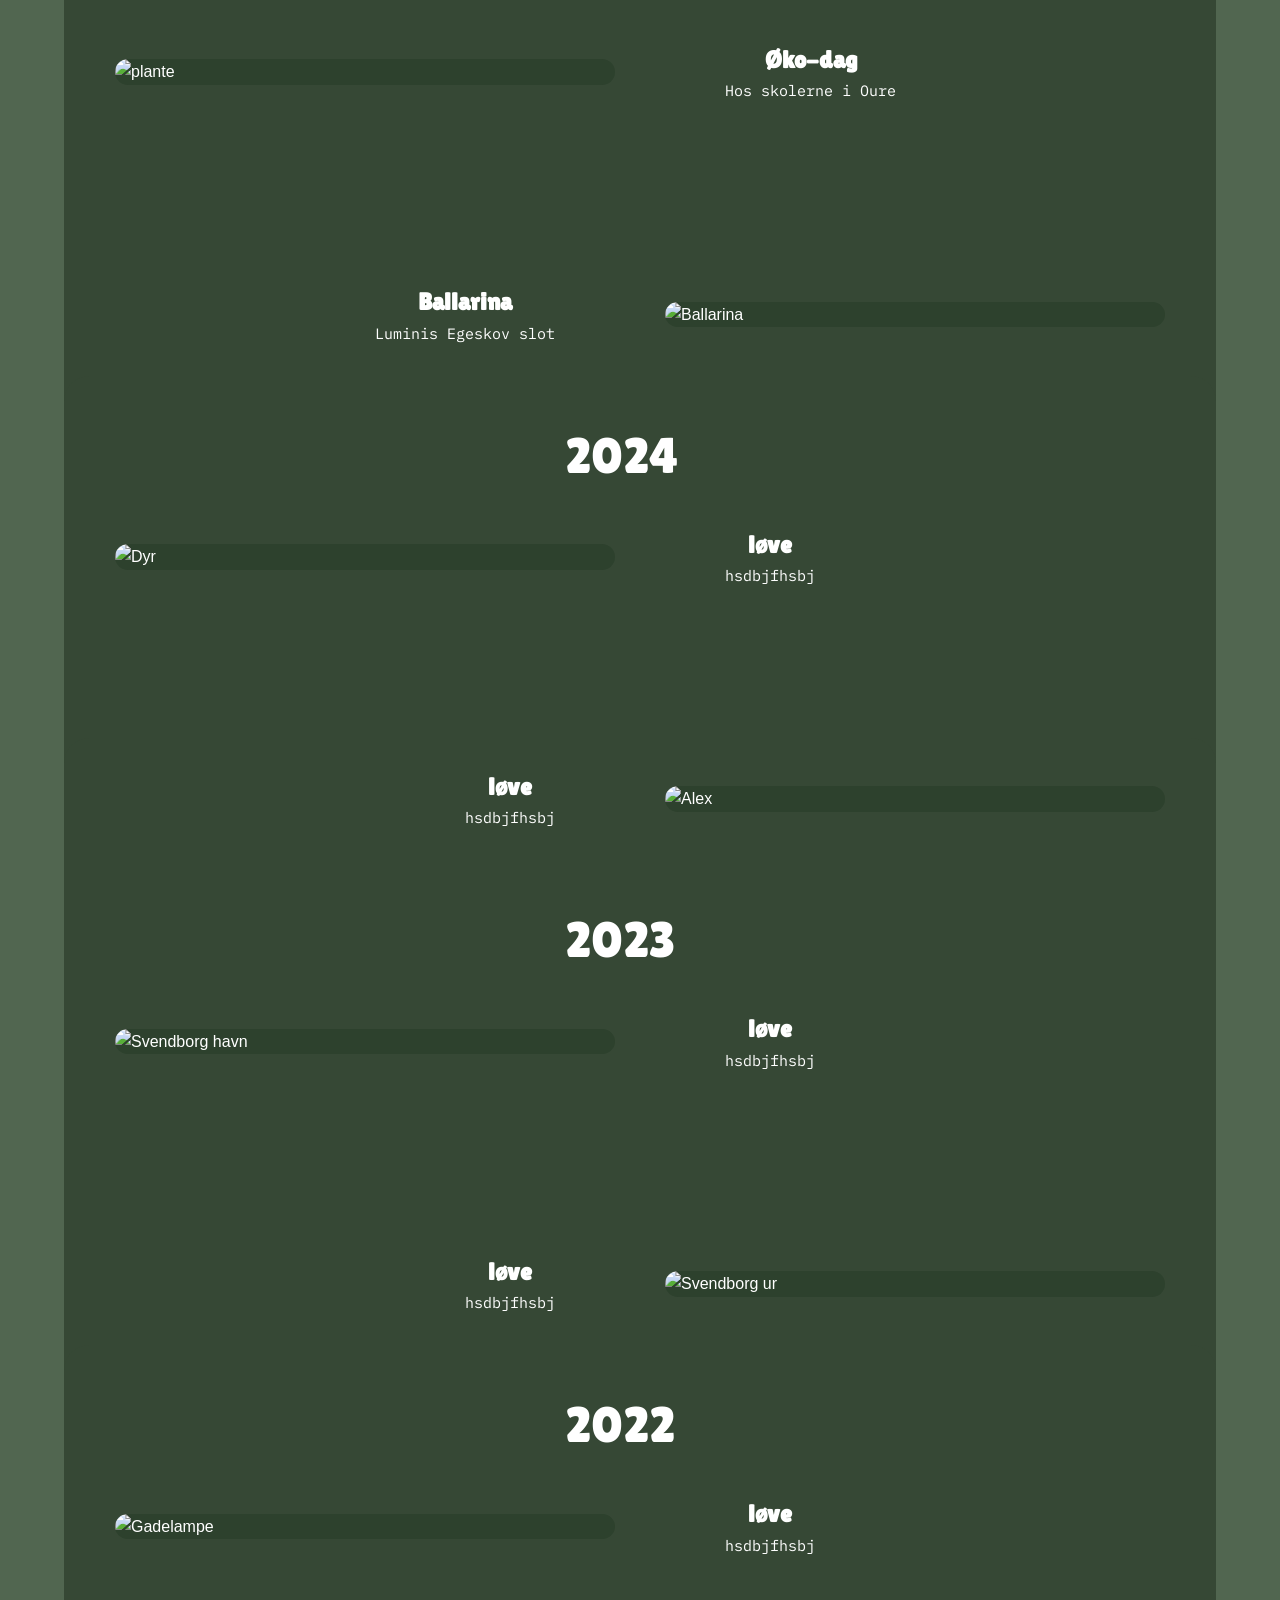
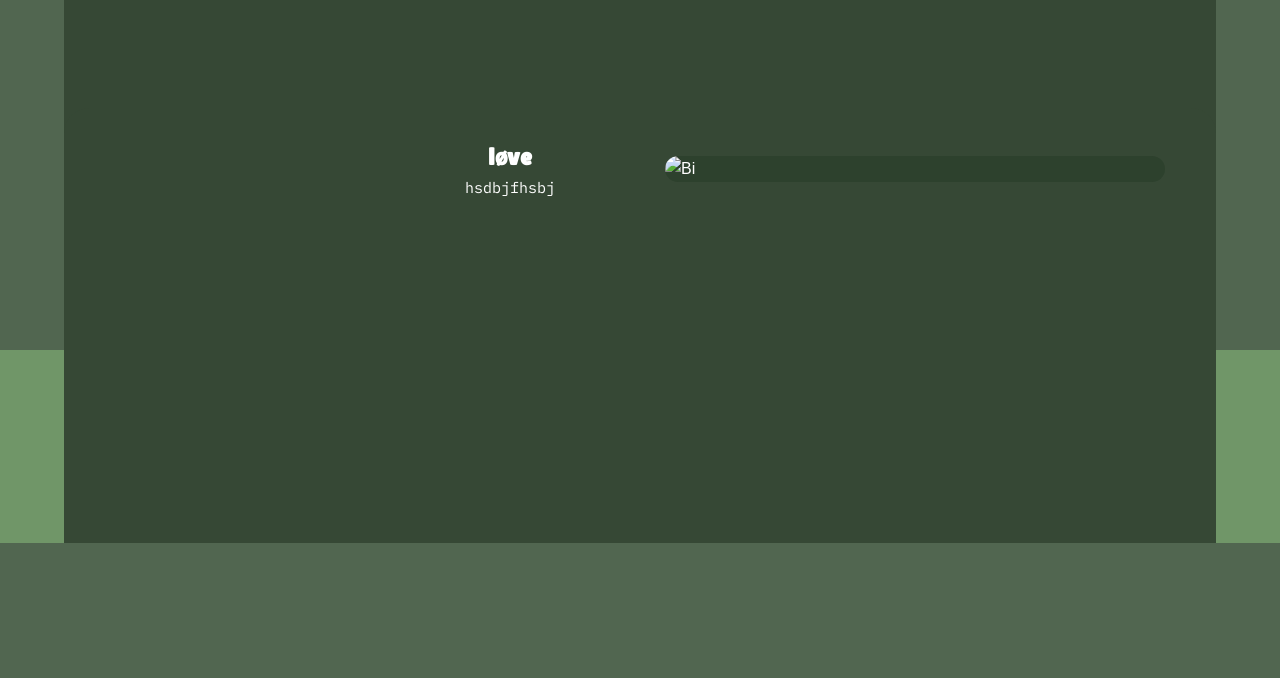
==== commit f5b014fd: "opdatering" ====
--- a/billedgalleri.html
+++ b/billedgalleri.html
@@ -24,27 +24,29 @@
 <body>
     <!--header-->
     <header class="header">
-        <div class="nav-section">
-            <div class="brand-and-navBtn">
-
-                <span class="navBtn flex">
-                    <i class="fas fa-bars"></i>
-                </span>
-            </div>
-            <!--navigation menu-->
-            <nav class="top-nav">
-                <ul>
-                    <li><a href="index.html" class= "active">Home</a></li>
-                    <li><a href="projekter.html">Projekter</a></li>
-                    <li><a href="service.html">Service</a></li>
-                    <li><a href="billedgalleri.html">Billedgalleri</a></li>
-                    <li><a href="om.html">Om</a></li>
-                    <li><a href="kontakt.html" class="Snak">Lad os snakke</a></li>
-
-                </ul>
-            </nav>
-
-        </div>
+    <div class="nav-section">
+        <!-- 1. Checkboxen SKAL ligge lige før label og nav -->
+        <input type="checkbox" id="menu-toggle" class="menu-toggle">
+        
+        <!-- 2. Hamburger-knappen (label koblet til checkboxen via for="menu-toggle") -->
+        <label for="menu-toggle" class="hamburger">
+            <span></span>
+            <span></span>
+            <span></span>
+        </label>
+
+        <!-- 3. Navigationen ligger som DIRKE SØSKENDE til input og label -->
+        <nav class="top-nav">
+            <ul>
+                <li><a href="index.html" class="active">Home</a></li>
+                <li><a href="projekter.html">Projekter</a></li>
+                <li><a href="service.html">Service</a></li>
+                <li><a href="billedgalleri.html">Billedgalleri</a></li>
+                <li><a href="om.html">Om</a></li>
+                <li><a href="kontakt.html" class="Snak">Lad os snakke</a></li>
+            </ul>
+        </nav>
+    </div>
 
 
         <section class="start">
--- a/main.css
+++ b/main.css
@@ -1,5 +1,9 @@
-/*Blandet*/
-:root{
+
+/* =========================================
+   1. GENERELLE INDSTILLINGER
+========================================= */
+
+:root {
     --white: rgb(229, 227, 227);
     --dark: #111;
     --darkGrey: #474b4f;
@@ -8,487 +12,506 @@
     --darkGreen: #00b6e8;
     --transition: all 0.5s ease;
 }
-*{
+
+* {
+    margin: 0;
+    padding: 0;
+    box-sizing: border-box;
+    font-family: Arial, Helvetica, sans-serif;
+}
+
+html {
+    width: 100%;
+    overflow-x: hidden;
+}
+
+body {
+    width: 100%;
+    max-width: 2000px;
+    margin: 0 auto;
+    padding: 0;
+    line-height: 1.6;
+    overflow-x: hidden;
+    background-color: #516650;
+    color: #ffffff;
+}
+
+img {
+    display: block;
+    width: 100%;
+    max-width: 100%;
+    height: auto;
+}
+
+ul li {
+    list-style: none;
+}
+
+a {
+    color: #ffffff;
+    font-size: 50px;
+    text-decoration: none;
+}
+
+a:hover {
+    color: #d8d8d8;
+}
+
+h1 {
+    font-family: 'Lilita One';
+    font-size: clamp(24px, 4vw, 60px);
+}
+
+h2 {
+    font-family: 'Lilita One';
+    font-size: 30px;
+    font-weight: normal;
+    text-align: center;
+    color: white;
+    font-style: normal;
+}
+
+h3,
+h4,
+h1 {
+    margin: 15px 0;
+}
+
+h4 {
+    font-family: 'Lilex';
+    font-size: 15px;
+}
+
+
+/* =========================================
+   2. NAVIGATION
+========================================= */
+
+/* Aktiv side */
+.active {
+    color: #364835 !important;
+}
+
+/* Kontakt-knap */
+.Snak {
+    display: block;
+    background-color: #364835;
+    padding: 6px 20px;
+    border-radius: 20px;
+    margin-top: -4px;
+    margin-bottom: 20px;
+}
+
+/* Navigation */
+.brand-and-navBtn {
+    position: relative;
+    z-index: 999;
+    display: flex;
+    justify-content: space-between;
+    height: 110px;
+    padding: 25px 25px;
+    background-color: #000000;
+    color: white;
+    font-size: 24px;
+    font-weight: 500;
+}
+
+.top-nav a {
+    color: #ffffff;
+    font-family: 'Lilex';
+    white-space: nowrap;
+}
+
+.top-nav ul li {
+    position: relative;
+    padding: 10px 0;
+}
+
+.top-nav ul a {
+    position: relative;
+    display: block;
+    font-size: 18px;
+    font-weight: 500;
+}
+
+/* Hover-effekt på navigation */
+.top-nav ul a::after {
+    content: "";
+    position:absolute;
+    bottom: -5px;
+    left: 50%;
+    width: 0;
+    height: 2px;
+    background-color: #364835;
+    transform: translateX(-50%);
+    transition: var(--transition);
+}
+
+.top-nav ul a:hover::after {
+    width: 100px;
+}
+
+.navBtn:hover {
+    position: relative;
+    background: #ffffff;
+    color: #000000;
+    transition: var(--transition);
+}
+
+
+
+
+
+
+/* --- MOBIL: Standard tilstand (skjult) --- */
+.menu-toggle {
+    display: none;
+}
+
+.hamburger {
+    display: flex;
+    flex-direction: column;
+    justify-content: space-between;
+    width: 30px;
+    height: 21px;
+    cursor: pointer;
+    top:10px;
+    left:10px;
+    padding: 1px;
+    position: relative;
+    z-index: 1000;
+}
+
+.hamburger span {
+    display: block;
+    height: 4px;
+    width: 100%;
+    background-color: white;
+    border-radius: 2px;
+}
+
+.top-nav {
+    display: none; 
+    position: absolute;
+    top: 40px; /* Tilpas efter din headers højde */
+    left: 0;
+    width: 100%;
+    background-color: #4a5d4e;
+    padding: 30px 0;
+    z-index: 1000;
+    text-align: center;
+}
+
+.top-nav ul {
+    list-style: none;
     padding: 0;
     margin: 0;
-    box-sizing: border-box;
-    font-family: Arial, Helvetica, sans-serif;
-}
-body{
-    line-height: 1.6;
-
-}
-img{
+    display: flex;
+    flex-direction: column;
+    align-items: center;
+    justify-content: center;
     width: 100%;
+}
+
+.top-nav ul li {
+    padding: 10px 0;
+    width: 100%;
+    text-align: center;
+}
+
+/* Når menuen er åben på mobil */
+.menu-toggle:checked ~ .top-nav {
     display: block;
 }
-ul li{
-    list-style: none;
-}
-a{
-    text-decoration: none;
-    color: #000;
-}
-h1,h3,h4{
-    margin: 15px 0;
-}
-h4{
-    font-size: 15px;
-}
-
-
-h2{
-    font-family: 'lilita one';
-    font-size: 30px;
-    font-weight: 10px;
-    text-align: center;
-    color: white;
-    font-style: normal;
+
+/* --- DESKTOP: Skærme over 768px (LigGER SIDST) --- */
+@media screen and (min-width: 768px) {
+    .hamburger, .menu-toggle {
+        display: none !important;
+    }
     
-}
-/*Blandet end*/
-
-
-
-
-/***** Navigation Utility Classes *****/
-
-/*Color on page name*/
-.active{
-    color:#364835!important;
-}
-
-/*kontakt bagground color*/
-.Snak{
-    background-color:#364835;
+    .top-nav {
+        display: flex !important;
+        position: static !important;
+        background: transparent !important;
+        padding: 0 !important;
+        width: auto !important;
+        text-align: right !important;
+    }
+
+    .top-nav ul {
+        flex-direction: row !important;
+        gap: 25px !important;
+        align-items: right !important;
+        justify-content: flex-end !important;
+        width: auto !important;
+    }
+
+    .top-nav ul li {
+        width: auto !important;
+        padding: 0 !important;
+        text-align: right !important;
+        left:260px;
+    }
+    .Snak {
     display: block;
-    padding: 6px;
-    padding-right: 20px;
-    padding-left: 20px;
+    background-color: #364835;
+    padding: 6px 20px;
     border-radius: 20px;
+    margin-top: 20px;
     margin-bottom: 20px;
-    margin-top: -4px;
-}
-/***** end of Navigation Utility Classes *****/
-
-
-
-
-/***** Header styling *****/
-.header{
+
+}
+}
+
+
+
+
+/* =========================================
+   3. HEADER OG FORSIDE
+========================================= */
+
+.header {
     min-height: 50vh;
+    max-height: 80vh;
     background-color: #516650;
-    color: rgb(0, 0, 0);
-    max-height: 80vh;
-}
-
-/*navigation text*/
-.top-nav a{
-    color: #fff;
-    font-family: 'lilex';
-    white-space: 30;
-}
-
-/*Navigation opsætning*/
-.brand-and-navBtn{
-    background-color: rgb(0, 0, 0);
-    position: relative;z-index: 999;
-    height: 110px;
-    display: flex;
+    color: #000000;
+}
+
+/* Forsidens tekst og billede */
+.start {
+    display: flex;
+    align-items: center;
     justify-content: space-between;
-    align-items: center;
-    font-weight: 500;
-    font-size: 24px;
-    padding: 15px 25px;
-    color:white;
-}
-
-/*Navigation hover color*/
-.navBtn:hover{
-    background: #fff;
-    color: #000;
-    transition: var(--transition);
-}
-
-/*Navigation padding*/
-.top-nav ul li{
-    padding: 10px 0;
-}
-
-/*Navtigation text and position*/
-.top-nav ul a{
-    position: relative;
-    font-weight: 500;
-    font-size: 18px;
-    text-align: center;
-    display: block;
-}
-
-/*Navigation effect*/
-.top-nav ul a::after{
-    content: "";
-    height: 2px;
-    background-color:#364835;
-    position: absolute;
-    bottom: -5px;
-    left: 50%;
-    transform: translateX(-50%);
-    width: 0;
-    transition: var(--transition);
-}
-.top-nav ul a:hover::after{
-    width: 100px;
-}
-
-
-/*Home page start*/
-
-
-/*Top text and image*/
-.start{
-    display: flex;
-    align-items: center; 
-    justify-content: space-between;
-}
-.Image{
+    flex-shrink: 0;
+}
+
+.Image {
+    display: flex;
     width: 50%;
-    display: flex;
     margin-left: auto;
-}
+    flex-shrink: 0;
+}
+
 .Name {
+    display: flex;
+    flex-direction: column;
+    margin-left: 90px;
     color: white;
     text-align: left;
-    display: flex;
-    flex-direction: column;
-    margin-left: 90px;
-}
-
-h6{
-    font-size: 120px;
-    font-family:'lilita one'; 
-    line-height: 1.0;
-    margin-bottom: 10px;
-    font-weight: 60;
-    font-style: normal;
-}
-
-h5{
+    flex-shrink: 0;
+}
+
+h5 {
+    font-family: 'Lilex';
     font-size: 35px;
-    font-family:'Lilex';
     font-style: normal;
     font-optical-sizing: auto;
     font-weight: 100;
-}
-
-.code{
-    text-align:center;
-}
-/*Top text and image end*/
-
-/***** end of Header *****/
-
-
-
-
-/* section one */
-
-/* Den store baggrundskasse */
+    flex-shrink: 0;
+}
+
+h6 {
+    margin-bottom: 10px;
+    font-family: 'Lilita One';
+    font-size: 120px;
+    font-weight: normal;
+    font-style: normal;
+    line-height: 1;
+    flex-shrink: 0;
+}
+
+.code {
+    text-align: center;
+    flex-shrink: 0;
+}
+
+
+/* =========================================
+   4. FORSIDE - DE TRE BOKSE
+========================================= */
+
 .hovedkasse {
-    background-color: #709668; /* Mørk baggrund */
+    height: 540px;
+    margin: 150px auto;
+    padding: 30px;
+    background-color: #709668;
     color: #ffffff;
-    padding: 30px;
-    border-radius: 0px;
-    border-bottom-left-radius: 0px;
-    border-bottom-right-radius: 0px;
-    max-width: auto;
-    margin: 0px auto;
-    height: 540px;
-  }
-
-  /*Text*/
-  .hovedkasse h2 {
-    margin-top: 0;
+}
+
+.hovedkasse h2 {
     margin-top: 100px;
-    text-align: center;
     margin-bottom: -70px;
-  }
-  
-  /* Flex-containeren til de 3 bokse indeni */
-  .boks-container {
-    display: flex;
+    text-align: center;
+}
+
+.boks-container {
+    position: relative;
+    display: flex;
+    flex-wrap: wrap;
     gap: 60px;
-    padding-left: 100px;
-    padding-right: 100px;
-    flex-wrap: wrap; /* Mobilvenlig */
-    overflow: hidden; /* Vigtigt for afrundede hjørner */
-    position: relative;
-  }
-  
-  /* De 3 bokse */
-  .boks {
-    flex: 1 1 200px; /* Deler pladsen og hopper ned på mobil */
+    padding: 0 100px;
+    overflow: hidden;
+    flex-shrink: 0;
+}
+
+.boks {
+    display: block;
+    flex: 1 1 200px;
+    width: auto;
+    height: 300px;
+    margin-top: 100px;
+    overflow: hidden;
+    border: 10px solid #afd1a6;
+    border-radius: 20px;
+    background-color: transparent;
     color: #333333;
     text-align: center;
-    margin-top: 100px;
-    box-shadow: 0 4px 6px rgba(0, 0, 0, 0.1); /* Lidt skygge så de løfter sig */  
-    width: auto;
-    height: auto;
-    object-fit: cover; /* Beskærer billedet pænt, så det ikke bliver strkket */
-    display: block;
-    height:300px;
+    object-fit: cover;
     object-position: center;
-    overflow: hidden; /* Vigtigt for afrundede hjørner */
-    border-radius: 20px;;
-    border:10px solid #afd1a6; 
-}
-/* de 3 bokse end */
-
-/* section one end */
-
-/*Instagram side end*/
-
-/* section two */
-
-/* Generel opsætning af baggrund og skrifttype */
-body {
-    margin: 0;
-    font-family: Arial, sans-serif;
-    background-color: #516650; /* Mørkegrøn baggrundsfarve */
-    color: #ffffff;
-  }
-  
-  .timeline-container {
+    box-shadow: 0 4px 6px rgba(0, 0, 0, 0.1);
+}
+
+
+/* =========================================
+   5. TIDSLINJE
+========================================= */
+
+.timeline-container {
     max-width: 900px;
-    margin: 90px auto;
-    padding: 40px 20px;
-    text-align: center;
-  }
-  
-  .timeline-container h2 {
+    margin: 40px auto;
+    padding: 20px 20px;
+    text-align: center;
+}
+
+.timeline-container h2 {
+    margin-bottom: 50px;
     font-size: 2.2rem;
     font-weight: 800;
-    margin-bottom: 50px;
-  }
-  
-  /* Tidslinje container (Flexbox) */
-  .timeline {
+}
+
+.timeline {
     display: flex;
     align-items: center;
     justify-content: center;
+    margin: 0;
+    padding: 0;
     list-style: none;
-    padding: 0;
-    margin: 0;
-  }
-  
-  /* De enkelte trin */
-  .timeline-step {
-    font-family: 'Courier New', Courier, monospace; /* Monospace-stil som på billedet */
+}
+
+.timeline-step {
+    font-family: 'Courier New', Courier, monospace;
+    font-size: 1.1rem;
     font-weight: bold;
-    font-size: 1.1rem;
     white-space: nowrap;
-  }
-  
-  /* Linjerne mellem trinene */
-  .line-connector {
+}
+
+.line-connector {
     position: relative;
     width: 60px;
     height: 2px;
-    background-color: #ffffff;
     margin: 0 15px;
     flex-shrink: 0;
-  }
-  
-  /* Pil-indikatoren over linjen */
-  .line-connector.active .arrow {
-    position:absolute;
-    top: -55px;
-    left: 35%;
-    transform: translateX(-55%);
-    color: #cfc263; /* Lys gul/sandfarvet pil */
-    font-size: 2.3rem;
-    font-weight: bold;
-    padding-left: 50px;
-  }
-
-  /*Triangle boks*/
-  .hero {
-    position: relative;
-    height: 100vh;
-    background: #516650; /* Mørkegrøn */
-    overflow: hidden;
-}
-
-.triangle {
-    position: absolute;
-    inset: 0;
-
-    background: #7b9d6d; /* Lysegrøn */
-
-    clip-path: polygon(
-        0 30%,    /* venstre øverst */
-        100% 5%,  /* højre øverst */
-        100% 80%, /* højre nederst */
-        0 60%     /* venstre nederst */
-    );
-}
-
-.content {
-    position: relative;
-    z-index: 2;
-    width: 26%;
-    margin-top: 50px;
-    margin-left: 90px;
-}
-
-.about {
-    text-align:center;
-    display: flex;
-    flex-direction: column;
-    position: absolute;
-    top: 120px;
-    right: 50px;
-    left: 900px;
-}
-
-h1 {
-    font-family: 'Lilita one';
-    
-    
-}
-h4 {
-    font-family: 'Lilex';
-}
-  /*Triangle boks*/
-  
-
-
-/* Generel opsætning af baggrund og skrifttype */
-body {
-    margin: 0;
-    font-family: Arial, sans-serif;
-    background-color: #516650; /* Mørkegrøn baggrundsfarve */
-    color: #ffffff;
-  }
-  
-  .timeline-container {
-    max-width: 900px;
-    margin: 50px auto;
-    padding: 40px 20px;
-    text-align: center;
-  }
-  
-  .timeline-container h2 {
-    font-size: 2.2rem;
-    font-weight: 800;
-    margin-bottom: 50px;
-  }
-  
-  /* Tidslinje container (Flexbox) */
-  .timeline {
-    display: flex;
-    align-items: center;
-    justify-content: center;
-    list-style: none;
-    padding: 0;
-    margin: 0;
-  }
-  
-  /* De enkelte trin */
-  .timeline-step {
-    font-family: 'Courier New', Courier, monospace; /* Monospace-stil som på billedet */
-    font-weight: bold;
-    font-size: 1.1rem;
-    white-space: nowrap;
-  }
-  
-  /* Linjerne mellem trinene */
-  .line-connector {
-    position: relative;
-    width: 60px;
-    height: 2px;
     background-color: #ffffff;
-    margin: 0 15px;
-    flex-shrink: 0;
-  }
-  
-  /* Pil-indikatoren over linjen */
-  .line-connector.active .arrow {
+}
+
+/* Pil over tidslinjen */
+.line-connector.active .arrow {
     position: absolute;
     top: -55px;
     left: 35%;
     transform: translateX(-50%);
-    color: #cfc263; /* Lys gul/sandfarvet pil */
+    padding-left: 50px;
+    color: #cfc263;
     font-size: 2.3rem;
     font-weight: bold;
-  }
-/* section two end*/
-
-
-
-/*Section three*/
-
-/* social media Links */
+}
+
+
+/* =========================================
+   6. TRIANGLE / HERO-SEKTION
+========================================= */
+
+.hero {
+    position: relative;
+    height: 120vh;
+    overflow: hidden;
+    background: #516650;
+}
+
+.triangle {
+    position: absolute;
+    inset: 0;
+    background: #7b9d6d;
+    clip-path: polygon(
+        0 30%,
+        100% 5%,
+        100% 80%,
+        0 60%
+    );
+}
+
+.content {
+    position: relative;
+    z-index: 2;
+    width: 26%;
+    padding-top:90px;
+    margin-top: -90px;
+    margin-left: 90px;
+}
+
+.about {
+    position: absolute;
+    top: 110px;
+    right: 50px;
+    left: 600px;
+    display: flex;
+    flex-direction: column;
+    text-align: center;
+}
+
+
+/* =========================================
+   7. SOCIALE MEDIER OG SERVICE
+========================================= */
+
+/* Sociale medier */
 .kasse {
-    flex: 1 1 200px; /* Deler pladsen og hopper ned på mobil */
+    flex: 1 1 200px;
+    margin: 0 60px;
+    padding: 230px;
+    margin-bottom:100px;
+    height:80px;
+    border-radius: 15px;
     background-color: #afd1a6;
-    padding: 230px;
-    border-radius: 15px;
-    margin-top: 0px;
-    margin-left: 80px;
-    margin-right: 80px;
-    box-shadow: 0 4px 6px rgba(0, 0, 0, 0.1); /* Lidt skygge så de løfter sig */
+    box-shadow: 0 4px 6px rgba(0, 0, 0, 0.1);
 }
 
 .kasse2 {
-    text-align: center;
-    align-items: start;
     position: relative;
     top: -150px;
     font-size: 30px;
-}
-a {
-    color: white;
-    font-size: 50px;
-    text-decoration: none;
-}
-
-
+    text-align: center;
+    align-items: start;
+}
+
+/* Ikoner */
 .fa-brands {
     margin-right: 20px;
 }
 
-a:hover {
-    color: #d8d8d8;
-}
-
-.service-kasse {
-    flex: 1 1 200px; /* Deler pladsen og hopper ned på mobil */
-    background-color: #7b9d6d;
-    padding: 230px;
-    border-radius: 15px;
-    margin-top: 100px;
-    margin-bottom: 100px;
-    margin-left: 80px;
-    margin-right: 80px;
-    box-shadow: 0 4px 6px rgba(0, 0, 0, 0.1); /* Lidt skygge så de løfter sig */
-}
-
-.service-kasse2 {
-    text-align: center;
-    align-items: start;
-    position: relative;
-    top: -200px;
-    font-size: 30px;
-    height: 100px;
-}
-
-.instagram{
+.fa-brands.fa-linkedin {
+    margin-right: 0;
+}
+
+.instagram {
     display: flex;
     flex-direction: column;
     align-items: center;
     gap: 20px;
     width: 100%;
 }
+
 .icon-row {
     display: flex;
     flex-direction: row;
@@ -503,134 +526,134 @@
     height: 90px;
     object-fit: contain;
 }
+
+/* Service-bokse */
+.service-kasse,
 .service-kasse3 {
-    flex: 1 1 200px; /* Deler pladsen og hopper ned på mobil */
+    flex: 1 1 200px;
+    margin: 0 80px 100px;
+    border-radius: 15px;
     background-color: #7b9d6d;
+    box-shadow: 0 4px 6px rgba(0, 0, 0, 0.1);
+}
+
+.service-kasse {
+    margin-top: 100px;
+    padding: 230px;
+}
+
+.service-kasse2 {
+    position: relative;
+    top: -200px;
+    height: 100px;
+    font-size: 30px;
+    text-align: center;
+    align-items: start;
+}
+
+.service-kasse3 {
+    margin-top: 0;
+    padding: 70px;
+}
+
+.service-kasse4 {
+    position: relative;
+    top: -30px;
+    font-size: 30px;
+    text-align: center;
+    align-items: start;
+}
+
+/* Programmer */
+.programmer {
+    padding-bottom: 80px;
+    font-family: 'Lilita';
+    font-size: 80px;
+}
+
+/* Om-sektion */
+.om-kasse {
+    flex: 1 1 200px;
+    margin: 100px 80px;
     padding: 70px;
     border-radius: 15px;
-    margin-top: 0px;
-    margin-bottom: 100px;
-    margin-left: 80px;
-    margin-right: 80px;
-    box-shadow: 0 4px 6px rgba(0, 0, 0, 0.1); /* Lidt skygge så de løfter sig */
-}
-.service-kasse4 {
-    text-align: center;
-    align-items: start;
+    background-color: #7b9d6d;
+    box-shadow: 0 4px 6px rgba(0, 0, 0, 0.1);
+}
+
+.om-kasse2 {
     position: relative;
     top: -30px;
     font-size: 30px;
-}
-.programmer{
-    font-size: 80px;
-    font-family: 'lilita';
-    padding-bottom: 80px;
-}
-
-.om-kasse {
-    flex: 1 1 200px; /* Deler pladsen og hopper ned på mobil */
-    background-color: #7b9d6d;
-    padding: 70px;
-    border-radius: 15px;
-    margin-top: 100px;
-    margin-bottom: 100px;
-    margin-left: 80px;
-    margin-right: 80px;
-    box-shadow: 0 4px 6px rgba(0, 0, 0, 0.1); /* Lidt skygge så de løfter sig */
-}
-.om-kasse2 {
     text-align: center;
     align-items: start;
-    position: relative;
-    top: -30px;
-    font-size: 30px;
-}
-/*Section three end*/
-
-/*****Home page end*****/
-
-
-/*****Projekter start*****/
-
-.Imageprojekt{
+}
+
+
+/* =========================================
+   8. PROJEKTER
+========================================= */
+
+.Imageprojekt {
+    display: flex;
     width: 40%;
-    display: flex;
     margin-left: auto;
     margin-right: 120px;
 }
+
 .Nameprojekt {
-    color: white;
-    text-align: left;
     display: flex;
     flex-direction: column;
     margin-left: 90px;
     margin-bottom: 150px;
-}
-
-/* Den store baggrundskasse */
+    color: white;
+    text-align: left;
+}
+
 .hovedkasseprojekt {
-    background-color: #709668; /* Mørk baggrund */
+    height: 168px;
+    margin: 190px auto 0;
+    padding: 30px;
+    background-color: #709668;
     color: #ffffff;
-    padding: 30px;
-    border-radius: 0px;
-    border-bottom-left-radius: 0px;
-    border-bottom-right-radius: 0px;
-    max-width: auto;
-    margin: 0px auto;
-    height: 168px;
-    margin-top: 50px;
-  }
-
-/*****Projekter end*****/
-
-
-/*****service start*****/
-
-
-/*****service end******/
-
-
-/*****billedgalleri start*****/
-
-/*Top text and image*/
-.Imagegalleri{
+}
+
+
+/* =========================================
+   9. BILLEDGALLERI
+========================================= */
+
+.Imagegalleri {
+    display: flex;
     width: 30%;
-    display: flex;
     margin-left: auto;
     margin-right: 120px;
 }
+
 .Namegalleri {
-    color: white;
-    text-align: left;
     display: flex;
     flex-direction: column;
     margin-left: 90px;
     margin-bottom: 150px;
-}
-
-/* Den store baggrundskasse */
+    color: white;
+    text-align: left;
+}
+
 .hovedkassegalleri {
-    background-color: #709668; /* Mørk baggrund */
+    height: 168px;
+    margin: 50px auto 0;
+    padding: 30px;
+    background-color: #709668;
     color: #ffffff;
-    padding: 30px;
-    border-radius: 0px;
-    border-bottom-left-radius: 0px;
-    border-bottom-right-radius: 0px;
-    max-width: auto;
-    margin: 0px auto;
-    height: 168px;
-    margin-top: 50px;
-  }
-
-
-/*galleri start*/
+}
+
+/* Galleri-kort */
 .kort-container {
     display: flex;
     flex-direction: column;
     gap: 30px;
     max-width: 1050px;
-    margin:0 auto;
-    margin-top: 200px;
+    margin: 200px auto 0;
 }
 
 .kort-række {
@@ -640,323 +663,677 @@
     gap: 110px;
     margin-bottom: 150px;
 }
-.kort-række.med-baggrund::before {
-    content: "";
-    position: absolute;
-    top: -150px;
-    left: 50%;
-    transform: translateX(-50%);
-    width: 90vw;
-    height: 1300px;
-    background-color: #364835;
-    border-radius: 25px;
-    z-index: 0;
-}
-.kort-række.med-baggrund-1x1::before {
-    content: "";
-    position: absolute;
-    top: -150px;
-    left: 50%;
-    transform: translateX(-50%);
-    width: 90vw;
-    height: 820px;
-    background-color: #364835;
-    border-radius: 25px;
-    z-index: 0;
-}
-.kort-række.omvendt.med-baggrund::before {
-    content: "";
-    position: absolute;
-    top: -30px;
-    left: 50%;
-    transform: translateX(-50%);
-    width: 90vw;
-    height: 820px;
-    background-color: #364835;
-    border-radius: 25px;
-    z-index: 0;
-}
+
+.kort-række.omvendt {
+    flex-direction: row-reverse;
+}
+
+/* Baggrunde bag kortene */
+.kort-række.med-baggrund,
+.kort-række.med-baggrund-1x1 {
+    position: relative;
+}
+
+.kort-række.med-baggrund::before,
+.kort-række.med-baggrund-1x1::before,
+.kort-række.omvendt.med-baggrund::before,
 .kort-række.omvendt.med-baggrund-1x1::before {
     content: "";
     position: absolute;
+    left: 50%;
+    width: 90vw;
+    border-radius: 25px;
+    background-color: #364835;
+    transform: translateX(-50%);
+    z-index: 0;
+}
+
+.kort-række.med-baggrund::before {
+    top: -150px;
+    height: 1300px;
+}
+
+.kort-række.med-baggrund-1x1::before {
+    top: -150px;
+    height: 820px;
+}
+
+.kort-række.omvendt.med-baggrund::before {
     top: -30px;
-    left: 50%;
-    transform: translateX(-50%);
-    width: 90vw;
+    height: 820px;
+}
+
+.kort-række.omvendt.med-baggrund-1x1::before {
+    top: -30px;
     height: 570px;
-    background-color: #364835;
-    border-radius: 25px;
-    z-index: 0;
-}
-
-.kort-række.med-baggrund {
-    position: relative;
-}
-
-.årstal {
-    position: absolute;
-    top: -110px;
-    left: 380px;
-    margin: 0px;
-    color: white;
-    z-index: 2;
-    font-size: 50px;
-}
+}
+
+/* Årstal */
+.årstal,
 .årstal-2 {
     position: absolute;
     top: -110px;
+    margin: 0;
+    color: white;
+    font-size: 50px;
+    z-index: 2;
+}
+
+.årstal {
+    left: 380px;
+}
+
+.årstal-2 {
     left: 450px;
-    margin: 0px;
-    color: white;
-    z-index: 2;
-    font-size: 50px;
-}
-
-.kort-række.omvendt {
-    flex-direction:row-reverse;
-}
-
-.billed-boks{
-    width:500px;
-    height:auto;
-    background-color: #2d412d;
-    border-radius: 20px;
+}
+
+/* Billedboks */
+.billed-boks {
+    position: relative;
+    z-index: 1;
     display: flex;
     justify-content: center;
     align-items: center;
+    width: 500px;
+    height: auto;
     overflow: hidden;
     flex-shrink: 0;
+    border-radius: 20px;
+    background-color: #2d412d;
+}
+
+.billed-boks img {
     position: relative;
     z-index: 1;
-}
-
-.billed-boks img{
     width: 100%;
     height: auto;
     object-fit: contain;
+}
+
+/* Tekst ved billeder */
+.tekst-boks h2 {
     position: relative;
     z-index: 1;
-}
-.tekst-boks h2 {
+    margin: 0;
     color: white;
-    font-family: 'lilita one';
+    font-family: 'Lilita One';
     font-size: 24px;
     font-weight: bold;
+}
+
+.tekst-boks p {
+    position: relative;
+    z-index: 1;
     margin: 0;
-    position: relative;
-    z-index: 1;
-}
-.tekst-boks p{
     color: white;
-    font-family: 'lilex';
+    font-family: 'Lilex';
     font-size: 15px;
-    margin: 0;
-    flex-direction: row-reverse;
-    position: relative;
-    z-index: 1;
-}
-
-/*galleri end*/
-
-
-
-/*****billedgalleri end******/
-
-
-/*****om start*****/
-
-
-/*****om end*****/
-
-
-/*****kontakt start*****/
-
-
-/*****kontakt end*****/
-
-
-
-/***** footer styling *****/
-.footer{
-    background-color:#709668;
-    color: #fff;
+}
+
+
+/* =========================================
+   10. FOOTER
+========================================= */
+
+.footer {
     padding: 40px 0;
-    text-align: center;
-}
-.footer-container > div{
+    background-color: #709668;
+    color: #ffffff;
+    text-align: center;
+}
+
+.footer-container > div {
     margin: 10px 0;
 }
-.footer-container h2{
+
+.footer-container h2 {
     color: var(--lightGreen);
     font-size: 33px;
     font-weight: 500;
     letter-spacing: 7px;
 }
-.footer-container p{
+
+.footer-container p {
     opacity: 0.7;
 }
-.subs{
-    background: rgb(0, 0, 0);
-    width: 350px;
+
+.subs {
     display: flex;
     justify-content: space-between;
     align-items: center;
+    width: 350px;
     margin: 30px auto;
-}
-.sub i{
+    background: #000000;
+}
+
+.sub i {
+    display: block;
+    flex: 10%;
     font-size: 26px;
-    flex: 10%;
-    display: block;
-}
-.subs input{
+}
+
+.subs input {
     flex: 60%;
+    padding: 0 5px;
+    border: none;
+    outline: 0;
     background: transparent;
+    color: #ffffff;
+    font-size: 16px;
+}
+
+.subs button {
+    flex: 30%;
+    padding: 15px 0;
     border: none;
+    background: var(--lightGreen);
     font-size: 16px;
-    padding: 0 5px;
-    outline: 0;
-    color: #fff;
-}
-.subs button{
-    flex: 30%;
-    font-size: 16px;
-    padding: 15px 0;
     font-weight: bold;
-    background: var(--lightGreen);
-    border: none;
     transition: var(--transition);
     cursor: pointer;
 }
-.subs button:hover{
-    color: #fff;
-}
-.footer > p{
-    text-align: center;
+
+.subs button:hover {
+    color: #ffffff;
+}
+
+.footer > p {
     font-size: 14px;
-}
-/***** end of footer *****/
-
-
-/***** blandet fra service *****/
-
-.hobby{
-    position:absolute;
-    text-align: center;
+    text-align: center;
+}
+
+
+/* =========================================
+   11. HOBBY OG IKONER
+========================================= */
+
+.hobby {
+    position: absolute;
     color: white;
-    font-family: 'lilita one';
+    font-family: 'Lilita One';
     font-size: 20px;
-}
-.icon-box{
+    text-align: center;
+}
+
+.icon-box {
+    display: flex;
+    justify-content: center;
+    align-items: center;
     width: 85px;
     height: 85px;
+    margin: 0 auto 10px;
+    border-radius: 15px;
     background-color: #709668;
-    border-radius: 15px;
-
+}
+
+.icon-box i {
+    background-color: transparent;
+    color: #ffffff;
+    font-size: 65px;
+}
+
+.hobby-photo {
+    top: 100px;
+    right: 22%;
+}
+
+.hobby-creative {
+    top: 170px;
+    right: 49%;
+}
+
+.hobby-brain {
+    top: 270px;
+    right: 24%;
+}
+
+.hobby-link {
+    top: 300px;
+    right: 12%;
+}
+
+.text-hobby {
     display: flex;
     justify-content: center;
     align-items: center;
     margin: 0 auto 10px;
 }
 
-.icon-box i {
-    font-size: 70px;
-    color: #ffffff;
-    background-color: transparent;
-}
-
-.hobby-photo{
-    top: 100px;
-    right: 22%;
-}
-
-.hobby-creative{
-    top: 200px;
-    right: 59%;
-}
-
-.hobby-brain {
-    top: 300px;
-    right: 25%;
-}
-.text-hobby {
-    display: flex;
-    justify-content: center;
-    align-items: center;
-    margin: 0 auto 10px;
-}
-/***** blandet fra service end *****/
-
-/***** blandet fra Projekter *****/
-
-.Baggrunds-farve{
-    background-color:#333333;
-    border-radius: 25px;
+
+/* =========================================
+   12. PROJEKTER OG KONTAKT
+========================================= */
+
+.Baggrunds-farve {
+    position: absolute;
+    right: 30px;
     width: 95%;
     height: 2000px;
     margin: 0 auto;
-    position: absolute;
-    right: 30px;
-}
-
-/***** blandet fra Projekter end *****/
-
-
-
-
-
-/***** Media Queries *****/
-
-
+    border-radius: 25px;
+    background-color: #333333;
+}
+
+.Image-om {
+    display: flex;
+    width: 40%;
+    margin-left: auto;
+    margin-right: 90px;
+}
+
+/* Kontakt */
+.hero-kontakt {
+    position: relative;
+    top: 100px;
+    height: 100vh;
+    overflow: hidden;
+    background: #516650;
+}
+
+.content-kontakt {
+    position: relative;
+    z-index: 2;
+    width: 50%;
+    margin-top: -150px;
+    margin-left: 30px;
+}
+
+
+/* =========================================
+   13. RESPONSIVE DESIGN - TABLET
+========================================= */
+
+/* Navigation og footer på større skærme */
 @media screen and (min-width: 992px) {
-    /* header and footer */
-    .nav-section{
+
+    .nav-section {
         display: flex;
         justify-content: space-between;
     }
-    .navBtn{
+
+    .navBtn {
         display: none;
     }
-    .brand-and-navBtn{
+
+    .brand-and-navBtn {
         flex: 0 0 10%;
         background: none;
     }
-    .top-nav{
+
+    .top-nav {
+        display: flex;
         flex: 0 1 80%;
-        display: flex;
         justify-content: flex-end;
         align-items: center;
+        background: transparent;
+        transform: translateY(0);
         transition: transform 0s ease;
-        transform: translateY(0);
-        background: transparent;
-    }
-    .top-nav ul{
+    }
+
+    .top-nav ul {
         display: flex;
     }
-    .top-nav ul li{
-        margin-right: 30px;
-        margin-left: 30px;
-    }
-
-
-    /* footer */   
-    .footer-container{
+
+    .top-nav ul li {
+        margin: 0 30px;
+    }
+
+    .footer-container {
         display: grid;
         grid-template-columns: repeat(2, 1fr);
         grid-gap: 20px;
     }
 }
 
-@media screen and (min-width: 1200px) {
-    /* footer */
-    .footer-container > div{
+/* Store skærme */
+@media screen and (min-width: 2000px) {
+
+    .footer-container > div {
         width: 60%;
         margin-left: auto;
         margin-right: auto;
     }
 }
+
+/* Tablet */
 @media screen and (min-width: 800px) {
-    /* section two */
-    .insta-imgs{
+
+    .insta-imgs {
         grid-template-columns: repeat(4, 1fr);
     }
-}+}
+
+/* Bærbar og mindre skærme */
+@media screen and (max-width: 991px) {
+
+    h6 {
+        font-size: clamp(45px, 9vw, 90px);
+    }
+
+    h5 {
+        font-size: clamp(18px, 3vw, 30px);
+    }
+
+    .Name,
+    .Nameprojekt,
+    .Namegalleri {
+        margin-left: 20px;
+    }
+
+    .Image,
+    .Imageprojekt,
+    .Imagegalleri,
+    .Image-om {
+        width: 45%;
+        margin-right: 20px;
+    }
+
+    .hovedkasse,
+    .hovedkasseprojekt,
+    .hovedkassegalleri {
+        height: auto;
+        min-height: 168px;
+    }
+
+    .boks-container {
+        gap: 20px;
+        padding: 20px;
+    }
+
+    .boks {
+        min-width: 0;
+        height: 250px;
+    }
+
+    .about {
+        left: auto;
+        right: 20px;
+        width: 45%;
+    }
+
+    .content {
+        width: 45%;
+        margin-left: 30px;
+    }
+
+    .kort-række {
+        gap: 30px;
+    }
+
+    .billed-boks {
+        width: 45%;
+        min-width: 0;
+    }
+
+    .årstal,
+    .årstal-2 {
+        left: 20px;
+        font-size: 35px;
+    }
+}
+
+
+/* =========================================
+   14. RESPONSIVE DESIGN - MOBIL
+========================================= */
+
+@media screen and (max-width: 768px) {
+
+    .container {
+        flex-direction: column;
+        gap: 15px;
+    }
+}
+
+@media screen and (max-width: 600px) {
+
+    body {
+        padding: 0;
+    }
+
+    h1 {
+        font-size: clamp(24px, 7vw, 40px);
+    }
+
+    h2 {
+        font-size: 24px;
+    }
+
+    h4 {
+        font-size: 14px;
+    }
+
+    h5 {
+        font-size: 18px;
+    }
+
+    h6 {
+        font-size: clamp(38px, 12vw, 65px);
+    }
+
+    /* Header */
+    .header {
+        min-height: auto;
+        max-height: none;
+    }
+
+    .brand-and-navBtn {
+        min-height: 75px;
+        height: auto;
+        padding: 15px;
+        font-size: 18px;
+    }
+
+    .start {
+        flex-direction: column;
+        gap: 20px;
+        padding: 30px 15px;
+    }
+
+    .Name {
+        margin: 0;
+        text-align: center;
+    }
+
+    .Image {
+        width: 100%;
+        margin: 0;
+    }
+
+    /* De tre bokse */
+    .hovedkasse {
+        height: auto;
+        padding: 25px 15px;
+    }
+
+    .hovedkasse h2 {
+        margin: 10px 0 25px;
+    }
+
+    .boks-container {
+        flex-direction: column;
+        gap: 20px;
+        padding: 0;
+    }
+
+    .boks {
+        width: 100%;
+        height: auto;
+        min-height: 180px;
+        margin: 0;
+    }
+
+    /* Tidslinje */
+    .timeline-container {
+        margin: 30px auto;
+        padding: 20px 10px;
+    }
+
+    .timeline {
+        flex-wrap: wrap;
+        gap: 15px;
+    }
+
+    .timeline-step {
+        font-size: 13px;
+        white-space: normal;
+    }
+
+    .line-connector {
+        width: 20px;
+        margin: 0;
+    }
+
+    /* Triangle og tekst */
+    .hero {
+        height: auto;
+        min-height: 650px;
+    }
+
+    .content {
+        width: 90%;
+        margin: 30px auto;
+    }
+
+    .about {
+        position: relative;
+        top: auto;
+        left: auto;
+        right: auto;
+        width: 90%;
+        margin: 30px auto;
+    }
+
+    /* Sociale medier og kasser */
+    .kasse,
+    .service-kasse,
+    .service-kasse3,
+    .om-kasse {
+        width: 90%;
+        margin: 25px auto;
+        padding: 30px 15px;
+    }
+
+    .kasse2,
+    .service-kasse2 {
+        position: relative;
+        top: 0;
+        font-size: 20px;
+    }
+
+    .service-kasse4 {
+        top: 0;
+        font-size: 20px;
+    }
+
+    .icon-row {
+        flex-wrap: wrap;
+    }
+
+    .icon-row img {
+        width: 55px;
+        height: 55px;
+    }
+
+    .programmer {
+        padding-bottom: 30px;
+        font-size: 35px;
+    }
+
+    a {
+        font-size: 25px;
+    }
+
+    /* Projekter og galleri */
+    .Imageprojekt,
+    .Imagegalleri,
+    .Image-om {
+        width: 100%;
+        margin: 0;
+    }
+
+    .Nameprojekt,
+    .Namegalleri {
+        margin: 0;
+    }
+
+    .kort-container {
+        width: 90%;
+        margin-top: 50px;
+    }
+
+    .kort-række,
+    .kort-række.omvendt {
+        flex-direction: column;
+        gap: 20px;
+        margin-bottom: 60px;
+    }
+
+    .billed-boks {
+        width: 100%;
+    }
+
+    .tekst-boks {
+        width: 100%;
+    }
+
+    .årstal,
+    .årstal-2 {
+        position: relative;
+        top: auto;
+        left: auto;
+        margin-bottom: 10px;
+        font-size: 30px;
+    }
+
+    /* Baggrunde i galleriet */
+    .kort-række.med-baggrund::before,
+    .kort-række.med-baggrund-1x1::before,
+    .kort-række.omvendt.med-baggrund::before,
+    .kort-række.omvendt.med-baggrund-1x1::before {
+        top: -15px;
+        width: 100%;
+        height: calc(100% + 30px);
+    }
+
+    /* Footer */
+    .subs {
+        width: 90%;
+        max-width: 350px;
+    }
+
+    .footer-container h2 {
+        font-size: 25px;
+        letter-spacing: 3px;
+    }
+
+    /* Baggrund */
+    .Baggrunds-farve {
+        position: relative;
+        right: auto;
+        width: 95%;
+        height: auto;
+        min-height: 500px;
+        margin: 0 auto;
+    }
+
+    /* Kontakt */
+    .hero-kontakt {
+        top: 0;
+        height: auto;
+        min-height: 600px;
+    }
+
+    .content-kontakt {
+        width: 90%;
+        margin: 30px auto;
+    }
+
+    /* Hobby */
+    .hobby {
+        position: relative;
+        top: auto;
+        right: auto;
+        margin: 20px;
+    }
+}
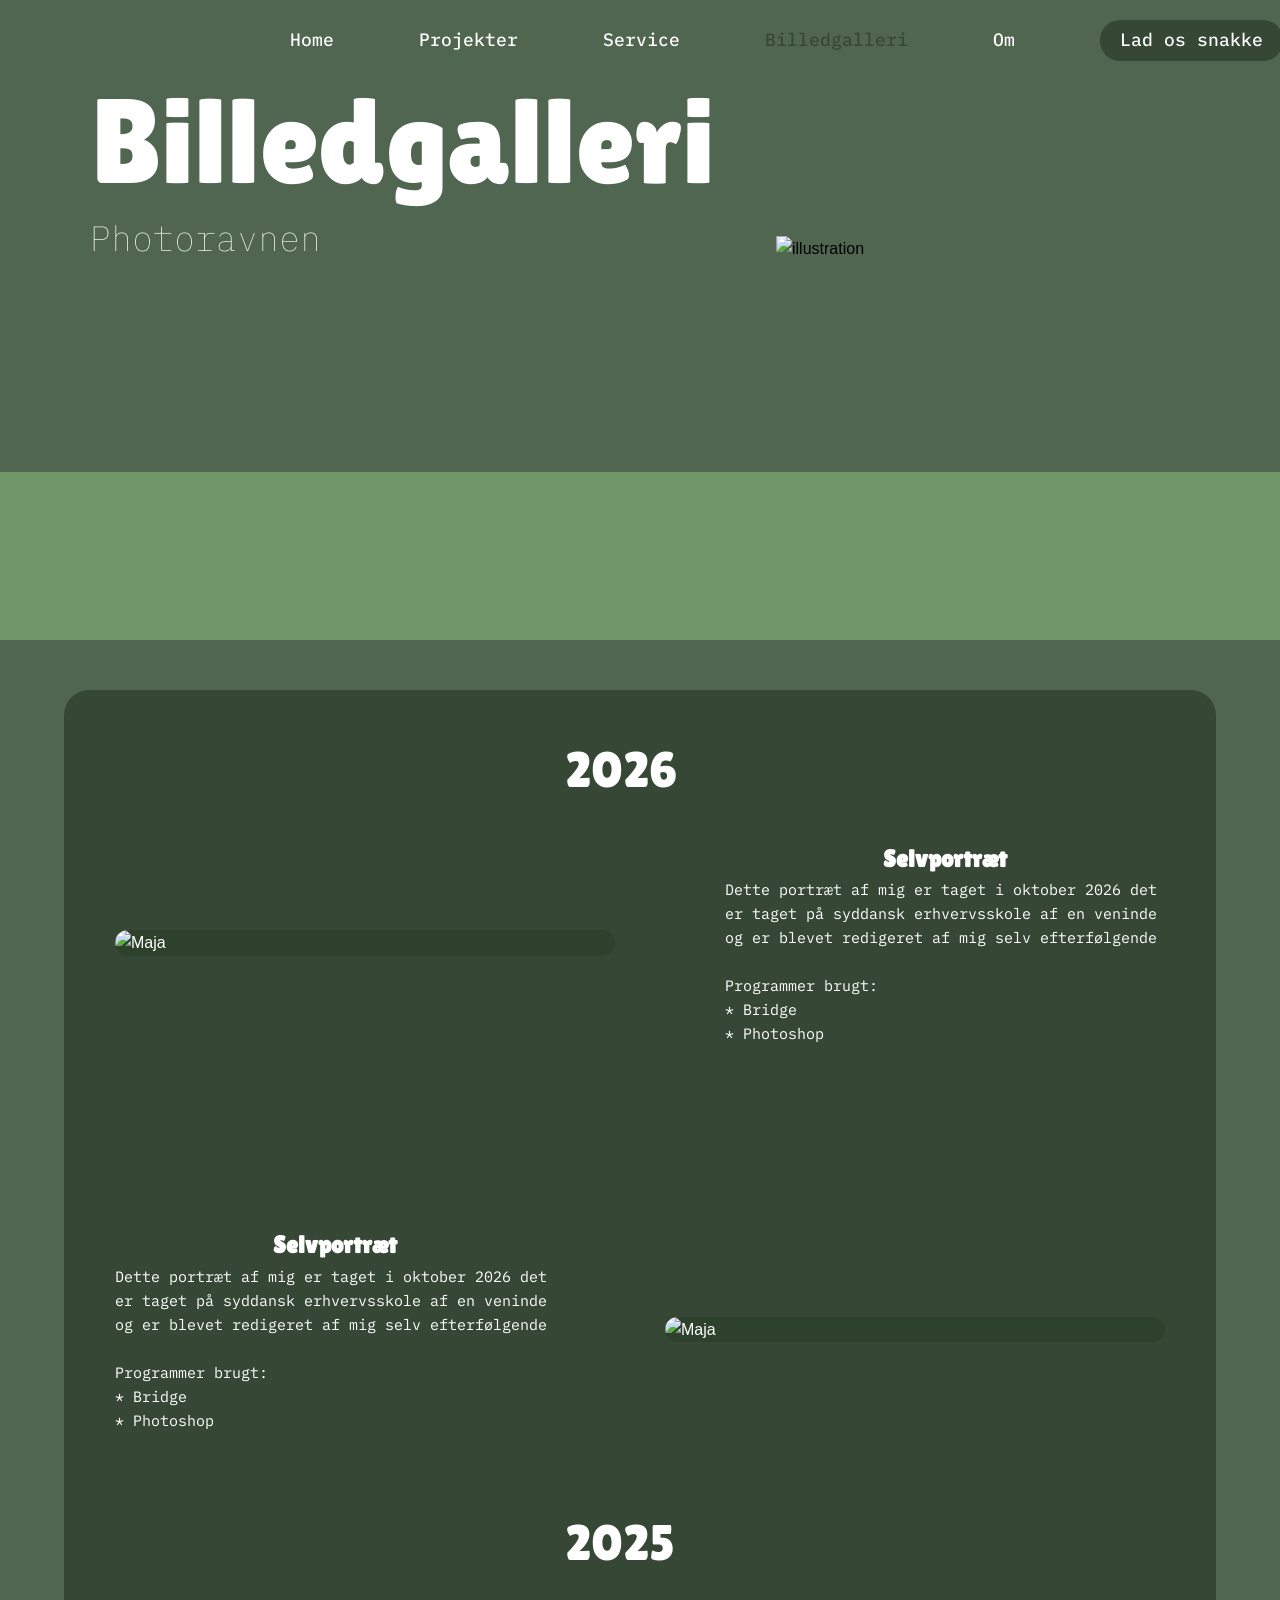
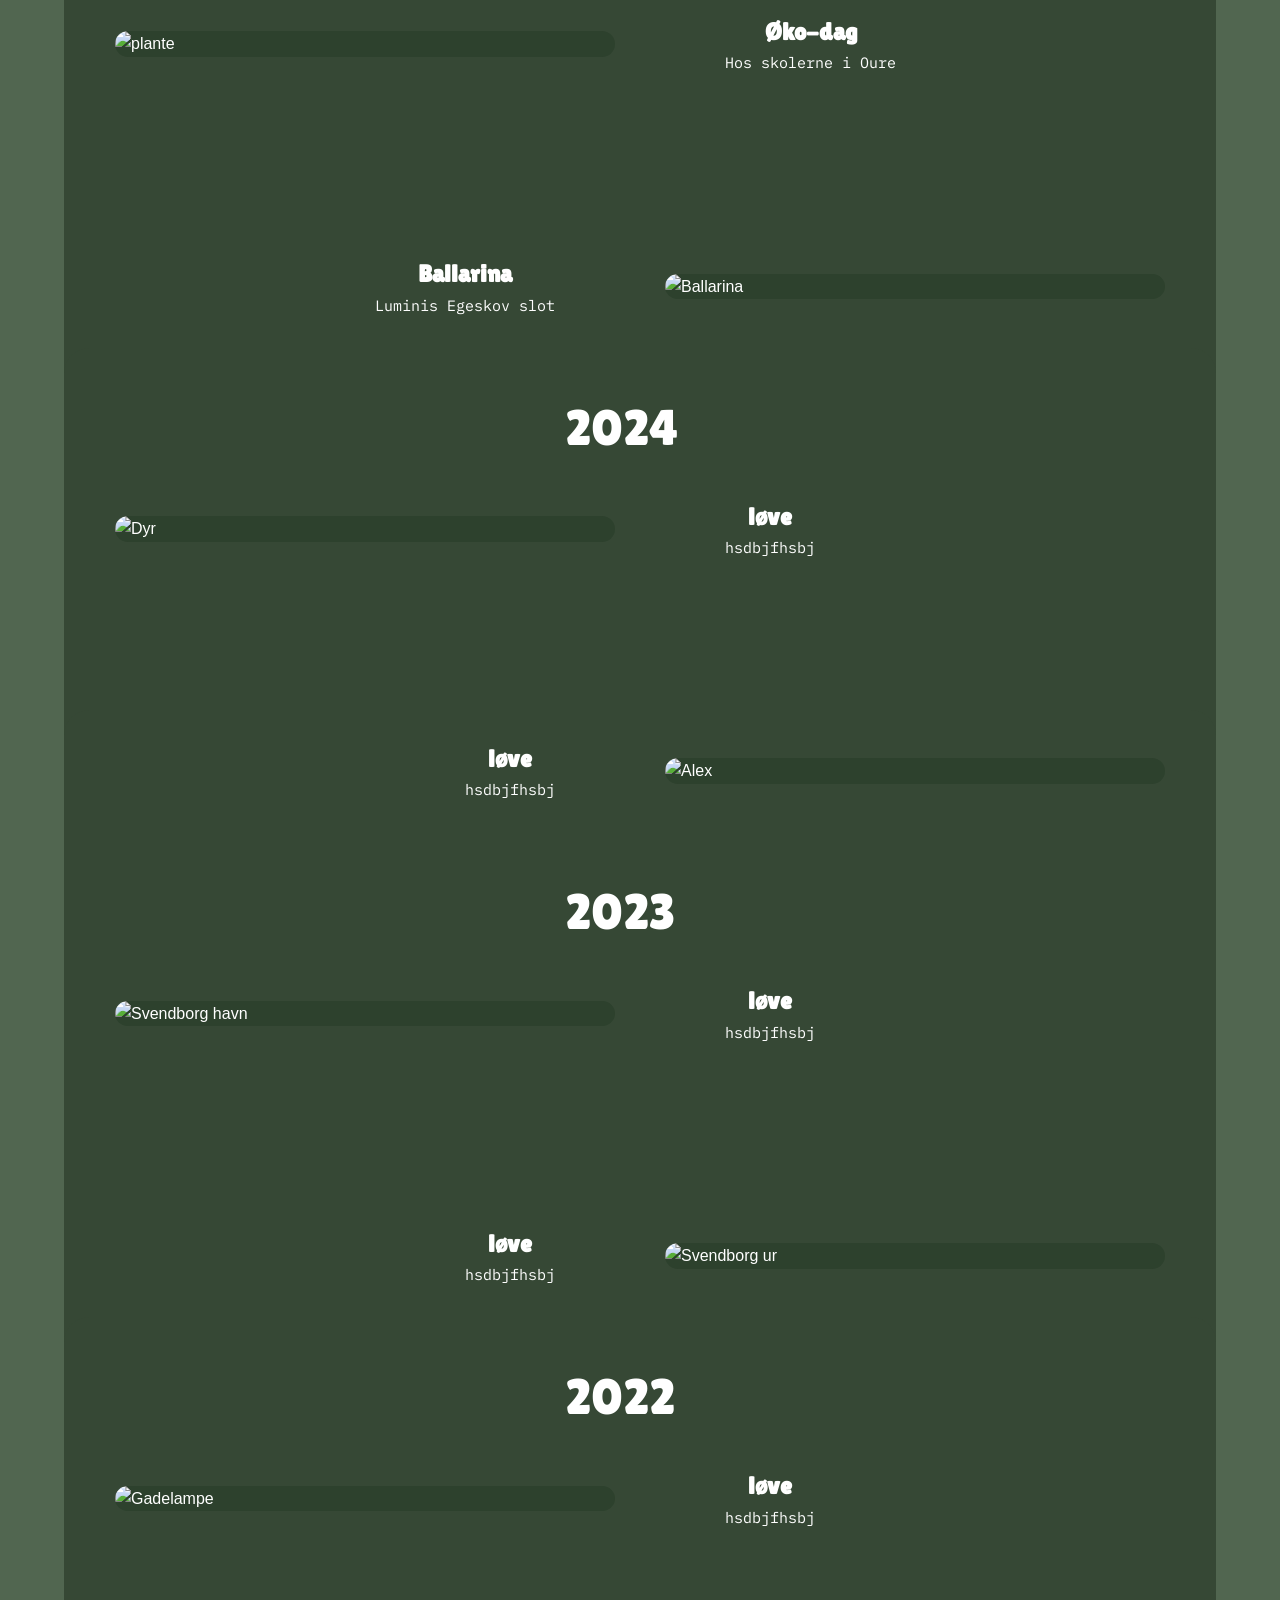
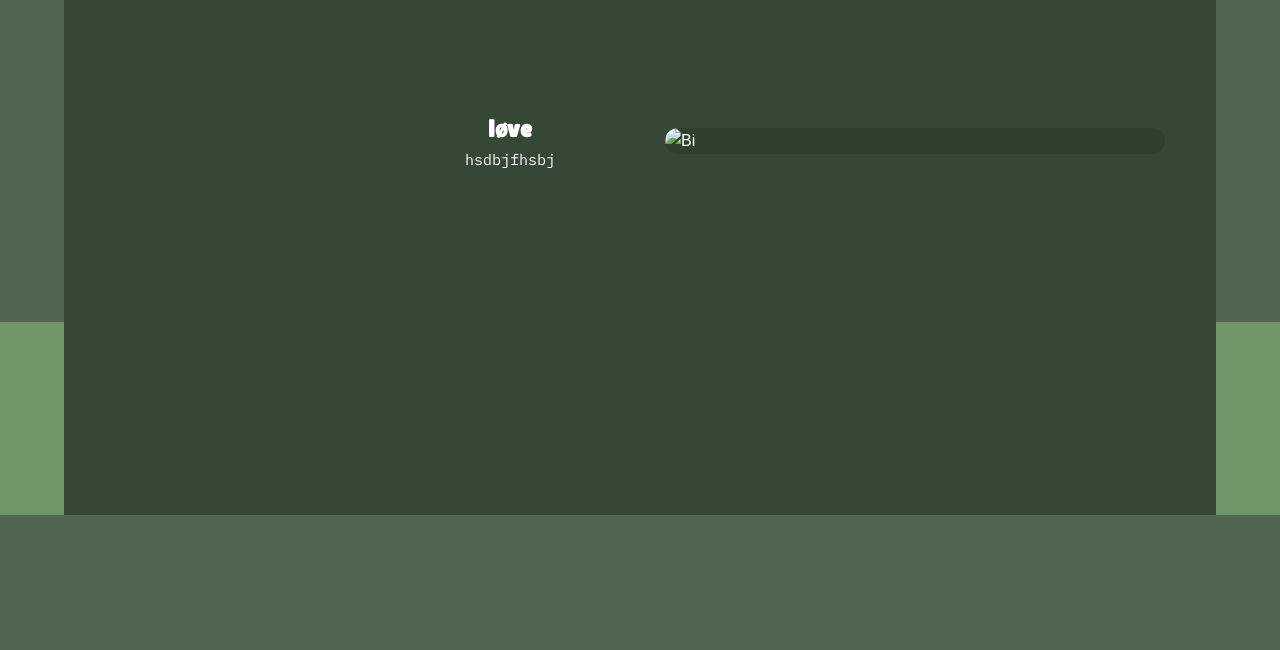
==== commit d28b679d: "opdatering 19 november 2026" ====
--- a/billedgalleri.html
+++ b/billedgalleri.html
@@ -38,10 +38,10 @@
         <!-- 3. Navigationen ligger som DIRKE SØSKENDE til input og label -->
         <nav class="top-nav">
             <ul>
-                <li><a href="index.html" class="active">Home</a></li>
+                <li><a href="index.html">Home</a></li>
                 <li><a href="projekter.html">Projekter</a></li>
                 <li><a href="service.html">Service</a></li>
-                <li><a href="billedgalleri.html">Billedgalleri</a></li>
+                <li><a href="billedgalleri.html" class="active">Billedgalleri</a></li>
                 <li><a href="om.html">Om</a></li>
                 <li><a href="kontakt.html" class="Snak">Lad os snakke</a></li>
             </ul>
@@ -79,7 +79,7 @@
     <div class="kort-container">
 
         <!--Række 1: Billede til venstre, tekst til højre-->
-        <div class="kort-række med-baggrund">
+        <div class="kort-række med-baggrund-2026">
             <h2 class="årstal-2">2026</h2>
             <div class="billed-boks">
                 <img src="img/_MG_0180_SH facebook copy.jpg" alt="Maja">
@@ -98,7 +98,7 @@
             </div>
         </div>
         <!--Række 2: Billed til højre, tekst til venstre (Brug klassen 'omvendt')-->
-        <div class="kort-række omvendt med-baggrund">
+        <div class="kort-række omvendt med-baggrund-2026">
             <div class="billed-boks">
                 <img src="img/_MG_0182.jpg" alt="Maja">
             </div>
@@ -140,7 +140,7 @@
             </div>
 
             <!--Række 1: Billede til venstre, tekst til højre-->
-        <div class="kort-række med-baggrund">
+        <div class="kort-række med-baggrund-2024">
             <h2 class="årstal-2">2024</h2>
             <div class="billed-boks">
                 <img src="img/Lepzig.jpg" alt="Dyr">
@@ -151,7 +151,7 @@
             </div>
         </div>
         <!--Række 2: Billed til højre, tekst til venstre (Brug klassen 'omvendt')-->
-        <div class="kort-række omvendt med-baggrund">
+        <div class="kort-række omvendt med-baggrund-2024">
             <div class="billed-boks">
                 <img src="img/Alex-ved-vandet.jpg" alt="Alex">
             </div>
@@ -206,7 +206,20 @@
             </div>
         </div>
     </div>
-
+<!-- Billedgalleri / Lightbox -->
+<div id="lightbox" class="lightbox">
+    <span class="close" id="closeGallery">&times;</span>
+
+    <span class="arrow left" id="prevImage">&#10094;</span>
+
+    <img id="galleryImage" src="" alt="Stort projektbillede">
+
+    <span class="arrow right" id="nextImage">&#10095;</span>
+
+    <div class="image-counter" id="imageCounter"></div>
+</div>
+
+<script src="script.js"></script>
 
     <!--Galleri end-->
 
--- a/main.css
+++ b/main.css
@@ -71,9 +71,17 @@
     font-style: normal;
 }
 
+h0{
+    font-family: 'Lilita One';
+    font-size: 20px;
+    font-weight: normal;
+    text-align: left;
+    color: white;
+    font-style: normal;
+}
+
 h3,
-h4,
-h1 {
+h4{
     margin: 15px 0;
 }
 
@@ -333,7 +341,7 @@
 
 .hovedkasse {
     height: 540px;
-    margin: 150px auto;
+    margin: 10px auto;
     padding: 30px;
     background-color: #709668;
     color: #ffffff;
@@ -359,7 +367,7 @@
     display: block;
     flex: 1 1 200px;
     width: auto;
-    height: 300px;
+    height: 260px;
     margin-top: 100px;
     overflow: hidden;
     border: 10px solid #afd1a6;
@@ -418,8 +426,8 @@
 /* Pil over tidslinjen */
 .line-connector.active .arrow {
     position: absolute;
-    top: -55px;
-    left: 35%;
+    top: -80px;
+    left: 50%;
     transform: translateX(-50%);
     padding-left: 50px;
     color: #cfc263;
@@ -454,7 +462,7 @@
 .content {
     position: relative;
     z-index: 2;
-    width: 26%;
+    width: 35%;
     padding-top:90px;
     margin-top: -90px;
     margin-left: 90px;
@@ -462,9 +470,19 @@
 
 .about {
     position: absolute;
-    top: 110px;
+    top: 150px;
     right: 50px;
-    left: 600px;
+    left: 700px;
+    display: flex;
+    flex-direction: column;
+    text-align: center;
+}
+
+.about-kontakt {
+    position: absolute;
+    top: 105px;
+    right: 50px;
+    left: 800px;
     display: flex;
     flex-direction: column;
     text-align: center;
@@ -612,11 +630,18 @@
 
 .hovedkasseprojekt {
     height: 168px;
-    margin: 190px auto 0;
+    margin: 10px auto 0;
     padding: 30px;
     background-color: #709668;
     color: #ffffff;
 }
+.hovedkasseom {
+    height: 168px;
+    margin: 30px auto 0;
+    padding: 30px;
+    background-color: #709668;
+    color: #ffffff;
+}
 
 
 /* =========================================
@@ -641,7 +666,7 @@
 
 .hovedkassegalleri {
     height: 168px;
-    margin: 50px auto 0;
+    margin: 22px auto 0;
     padding: 30px;
     background-color: #709668;
     color: #ffffff;
@@ -668,11 +693,15 @@
     flex-direction: row-reverse;
 }
 
+/* =========================================
+Kort-række med baggrund emballage
+========================================= */
 /* Baggrunde bag kortene */
 .kort-række.med-baggrund,
 .kort-række.med-baggrund-1x1 {
     position: relative;
 }
+
 
 .kort-række.med-baggrund::before,
 .kort-række.med-baggrund-1x1::before,
@@ -700,13 +729,149 @@
 
 .kort-række.omvendt.med-baggrund::before {
     top: -30px;
-    height: 820px;
+    height: 650px;
 }
 
 .kort-række.omvendt.med-baggrund-1x1::before {
     top: -30px;
     height: 570px;
 }
+/* =========================================
+Kort-række med baggrund Skolerne i Oure
+========================================= */
+/* Baggrunde bag kortene */
+.kort-række.med-baggrund,
+.kort-række.med-baggrund-1x1 {
+    position: relative;
+}
+
+
+.kort-række.med-baggrund-oure::before,
+.kort-række.med-baggrund-oure-1x1::before,
+.kort-række.omvendt.med-baggrund-oure::before,
+.kort-række.omvendt.med-baggrund-oure-1x1::before {
+    content: "";
+    position: absolute;
+    left: 50%;
+    width: 90vw;
+    border-radius: 25px;
+    background-color: #364835;
+    transform: translateX(-50%);
+    z-index: 0;
+}
+
+.kort-række.med-baggrund-oure::before {
+    top: -150px;
+    height: 1300px;
+}
+
+.kort-række.med-baggrund-oure-1x1::before {
+    top: -150px;
+    height: 820px;
+}
+
+.kort-række.omvendt.med-baggrund-oure::before {
+    top: -30px;
+    height: 800px;
+}
+
+.kort-række.omvendt.med-baggrund-oure-1x1::before {
+    top: -30px;
+    height: 570px;
+}
+
+
+
+
+
+/* =========================================
+Kort-række med baggrund 2026
+========================================= */
+/* Baggrunde bag kortene */
+.kort-række.med-baggrund,
+.kort-række.med-baggrund-1x1 {
+    position: relative;
+}
+
+
+.kort-række.med-baggrund-2026::before,
+.kort-række.med-baggrund-2026-1x1::before,
+.kort-række.omvendt.med-baggrund-2026::before,
+.kort-række.omvendt.med-baggrund-2026-1x1::before {
+    content: "";
+    position: absolute;
+    left: 50%;
+    width: 90vw;
+    border-radius: 25px;
+    background-color: #364835;
+    transform: translateX(-50%);
+    z-index: 0;
+}
+
+.kort-række.med-baggrund-2026::before {
+    top: -150px;
+    height: 1300px;
+}
+
+.kort-række.med-baggrund-2026-1x1::before {
+    top: -150px;
+    height: 820px;
+}
+
+.kort-række.omvendt.med-baggrund-2026::before {
+    top: -30px;
+    height: 800px;
+}
+
+.kort-række.omvendt.med-baggrund-2026-1x1::before {
+    top: -30px;
+    height: 570px;
+}
+
+/* =========================================
+Kort-række med baggrund 2024
+========================================= */
+/* Baggrunde bag kortene */
+.kort-række.med-baggrund,
+.kort-række.med-baggrund-1x1 {
+    position: relative;
+}
+
+
+.kort-række.med-baggrund-2024::before,
+.kort-række.med-baggrund-2024-1x1::before,
+.kort-række.omvendt.med-baggrund-2024::before,
+.kort-række.omvendt.med-baggrund-2024-1x1::before {
+    content: "";
+    position: absolute;
+    left: 50%;
+    width: 90vw;
+    border-radius: 25px;
+    background-color: #364835;
+    transform: translateX(-50%);
+    z-index: 0;
+}
+
+.kort-række.med-baggrund-2024::before {
+    top: -150px;
+    height: 1300px;
+}
+
+.kort-række.med-baggrund-2024-1x1::before {
+    top: -150px;
+    height: 820px;
+}
+
+.kort-række.omvendt.med-baggrund-2024::before {
+    top: -30px;
+    height: 800px;
+}
+
+.kort-række.omvendt.med-baggrund-2024-1x1::before {
+    top: -30px;
+    height: 570px;
+}
+
 
 /* Årstal */
 .årstal,
@@ -748,7 +913,24 @@
     width: 100%;
     height: auto;
     object-fit: contain;
-}
+    cursor: pointer;
+    transition: transform 0.3s ease;
+}
+
+.billed-boks img:hover {
+    transform: scale(1.03);
+}
+
+.click {
+    position: relative;
+    z-index: 1;
+    margin: 0;
+    color: white;
+    font-family: 'Lilita One';
+    font-size: 24px;
+    font-weight: regular;
+}
+
 
 /* Tekst ved billeder */
 .tekst-boks h2 {
@@ -759,6 +941,16 @@
     font-family: 'Lilita One';
     font-size: 24px;
     font-weight: bold;
+}
+
+.tekst-boks h0 {
+    position: relative;
+    z-index: 1;
+    margin: 0;
+    color: white;
+    font-family: 'Lilex';
+    font-size: 15px;
+    font-weight:bold;
 }
 
 .tekst-boks p {
@@ -873,26 +1065,44 @@
 }
 
 .hobby-photo {
-    top: 100px;
-    right: 22%;
+    top: 120px;
+    right: 30%;
 }
 
 .hobby-creative {
-    top: 170px;
-    right: 49%;
+    top: 190px;
+    right: 59%;
 }
 
 .hobby-brain {
-    top: 270px;
-    right: 24%;
-}
-
-.hobby-link {
+    top: 290px;
+    right: 32%;
+}
+/* Hobby-ikonernes placering */
+
+.text-hobby {
+    display: flex;
+    justify-content: center;
+    align-items: center;
+    margin: 0 auto 10px;
+}
+
+.hobby-photo-kontakt {
+    top: 120px;
+    right: 20%;
+}
+
+.hobby-creative-kontakt {
+    top: 160px;
+    right: 39%;
+}
+
+.hobby-link-kontakt {
     top: 300px;
     right: 12%;
 }
 
-.text-hobby {
+.text-hobby-kontakt {
     display: flex;
     justify-content: center;
     align-items: center;
@@ -1033,6 +1243,7 @@
     .hovedkassegalleri {
         height: auto;
         min-height: 168px;
+
     }
 
     .boks-container {
@@ -1337,3 +1548,292 @@
         margin: 20px;
     }
 }
+
+
+/* =========================================
+   10. BILLEDEGALLERI / LIGHTBOX
+========================================= */
+
+/* Baggrunden */
+.lightbox {
+    display: none;
+    position: fixed;
+    inset: 0;
+    z-index: 9999;
+
+    background: rgba(0, 0, 0, 0.94);
+
+    justify-content: center;
+    align-items: center;
+}
+
+/* Det store billede */
+.lightbox img {
+    max-width: 80%;
+    max-height: 80vh;
+    width: auto;
+    height: auto;
+    object-fit: contain;
+    border-radius: 15px;
+}
+
+/* Luk-knap */
+.close {
+    position: absolute;
+    top: 20px;
+    right: 40px;
+
+    color: white;
+    font-size: 50px;
+    cursor: pointer;
+    z-index: 2;
+}
+
+/* Pile */
+.arrow {
+    position: absolute;
+    top: 50%;
+    transform: translateY(-50%);
+
+    color: white;
+    font-size: 45px;
+    cursor: pointer;
+
+    padding: 20px;
+    user-select: none;
+    transition: color 0.2s;
+    z-index: 2;
+}
+
+.arrow:hover,
+.close:hover {
+    color: #aaa;
+}
+
+/* Placering af pile */
+.left {
+    left: 30px;
+}
+
+.right {
+    right: 30px;
+}
+
+/* Billednummer */
+.image-counter {
+    position: absolute;
+    bottom: 25px;
+    color: white;
+    font-size: 16px;
+}
+
+/* Mobilvisning */
+@media (max-width: 600px) {
+    .lightbox img {
+        max-width: 90%;
+    }
+
+    .arrow {
+        font-size: 30px;
+        padding: 10px;
+    }
+
+    .left {
+        left: 0;
+    }
+
+    .right {
+        right: 0;
+    }
+}
+
+/* Skjul ekstra billeder i projektboksen */
+.billed-boks img:not(:first-child) {
+    display: none;
+}
+
+/* Gør det første billede klikbart */
+.billed-boks img:first-child {
+    display: block;
+    cursor: pointer;
+}
+
+/* Lightbox skal ligge over hele hjemmesiden */
+.lightbox {
+    display: none;
+    position: fixed;
+    inset: 0;
+    z-index: 99999;
+    background: rgba(0, 0, 0, 0.619);
+    justify-content: center;
+    align-items: center;
+}
+
+.lightbox img {
+    max-width: 80vw;
+    max-height: 80vh;
+    width: auto;
+    height: auto;
+    object-fit: contain;
+    border-radius: 15px;
+}
+
+.close {
+    position: absolute;
+    top: 20px;
+    right: 40px;
+    color: white;
+    font-size: 50px;
+    cursor: pointer;
+}
+
+.arrow {
+    position: absolute;
+    top: 50%;
+    transform: translateY(-50%);
+    color: white;
+    font-size: 45px;
+    padding: 20px;
+    cursor: pointer;
+    user-select: none;
+}
+
+.arrow:hover,
+.close:hover {
+    color: #aaa;
+}
+
+.left {
+    left: 30px;
+}
+
+.right {
+    right: 30px;
+}
+
+.image-counter {
+    position: absolute;
+    bottom: 25px;
+    color: white;
+    font-size: 16px;
+}
+
+@media (max-width: 600px) {
+    .lightbox img {
+        max-width: 90vw;
+    }
+
+    .arrow {
+        font-size: 30px;
+        padding: 10px;
+    }
+
+    .left {
+        left: 0;
+    }
+
+    .right {
+        right: 0;
+    }
+}
+
+.billed-boks {
+    position: relative;
+    overflow: hidden;
+    cursor: pointer;
+}
+
+/* Sort lag oven på hele billedet */
+.billed-boks::after {
+    content: "";
+    position: absolute;
+    inset: 0;
+    background: rgba(0, 0, 0, 0.656);
+    opacity: 0;
+    transition: opacity 0.3s ease;
+    pointer-events: none;
+    z-index: 1;
+}
+
+/* Vis det sorte lag ved hover */
+.billed-boks:hover::after {
+    opacity: 0.65;
+}
+
+/* Teksten oven på det sorte lag */
+.billed-boks::before {
+    content: "Tryk for at se mere";
+    position: absolute;
+    top: 50%;
+    left: 50%;
+    transform: translate(-50%, -50%);
+    color: white;
+    font-size: 20px;
+    font-weight: bold;
+    opacity: 0;
+    transition: opacity 0.3s ease;
+    z-index: 2;
+    pointer-events: none;
+    text-align: center;
+    width: 100%;
+}
+
+/* Vis teksten ved hover */
+.billed-boks:hover::before {
+    opacity: 1;
+}
+
+
+
+
+
+
+.boks {
+    position: relative;
+    overflow: hidden;
+    cursor: pointer;
+}
+
+/* Sort lag på det enkelte billede */
+.boks::after {
+    content: "";
+    position: absolute;
+    inset: 0;
+    background: black;
+    opacity: 0;
+    transition: opacity 0.3s ease;
+    pointer-events: none;
+    z-index: 1;
+}
+
+.boks:hover::after {
+    opacity: 0.65;
+}
+
+/* Tekst på det enkelte billede */
+.boks::before {
+    content: "Tryk for at se mere";
+    position: absolute;
+    top: 50%;
+    left: 50%;
+    transform: translate(-50%, -50%);
+    color: white;
+    font-size: 20px;
+    font-weight: bold;
+    opacity: 0;
+    transition: opacity 0.3s ease;
+    z-index: 2;
+    pointer-events: none;
+    text-align: center;
+    width: 100%;
+}
+
+.boks:hover::before {
+    opacity: 1;
+}
+
+.boks img {
+    display: block;
+    width: 100%;
+    height: auto;
+}
